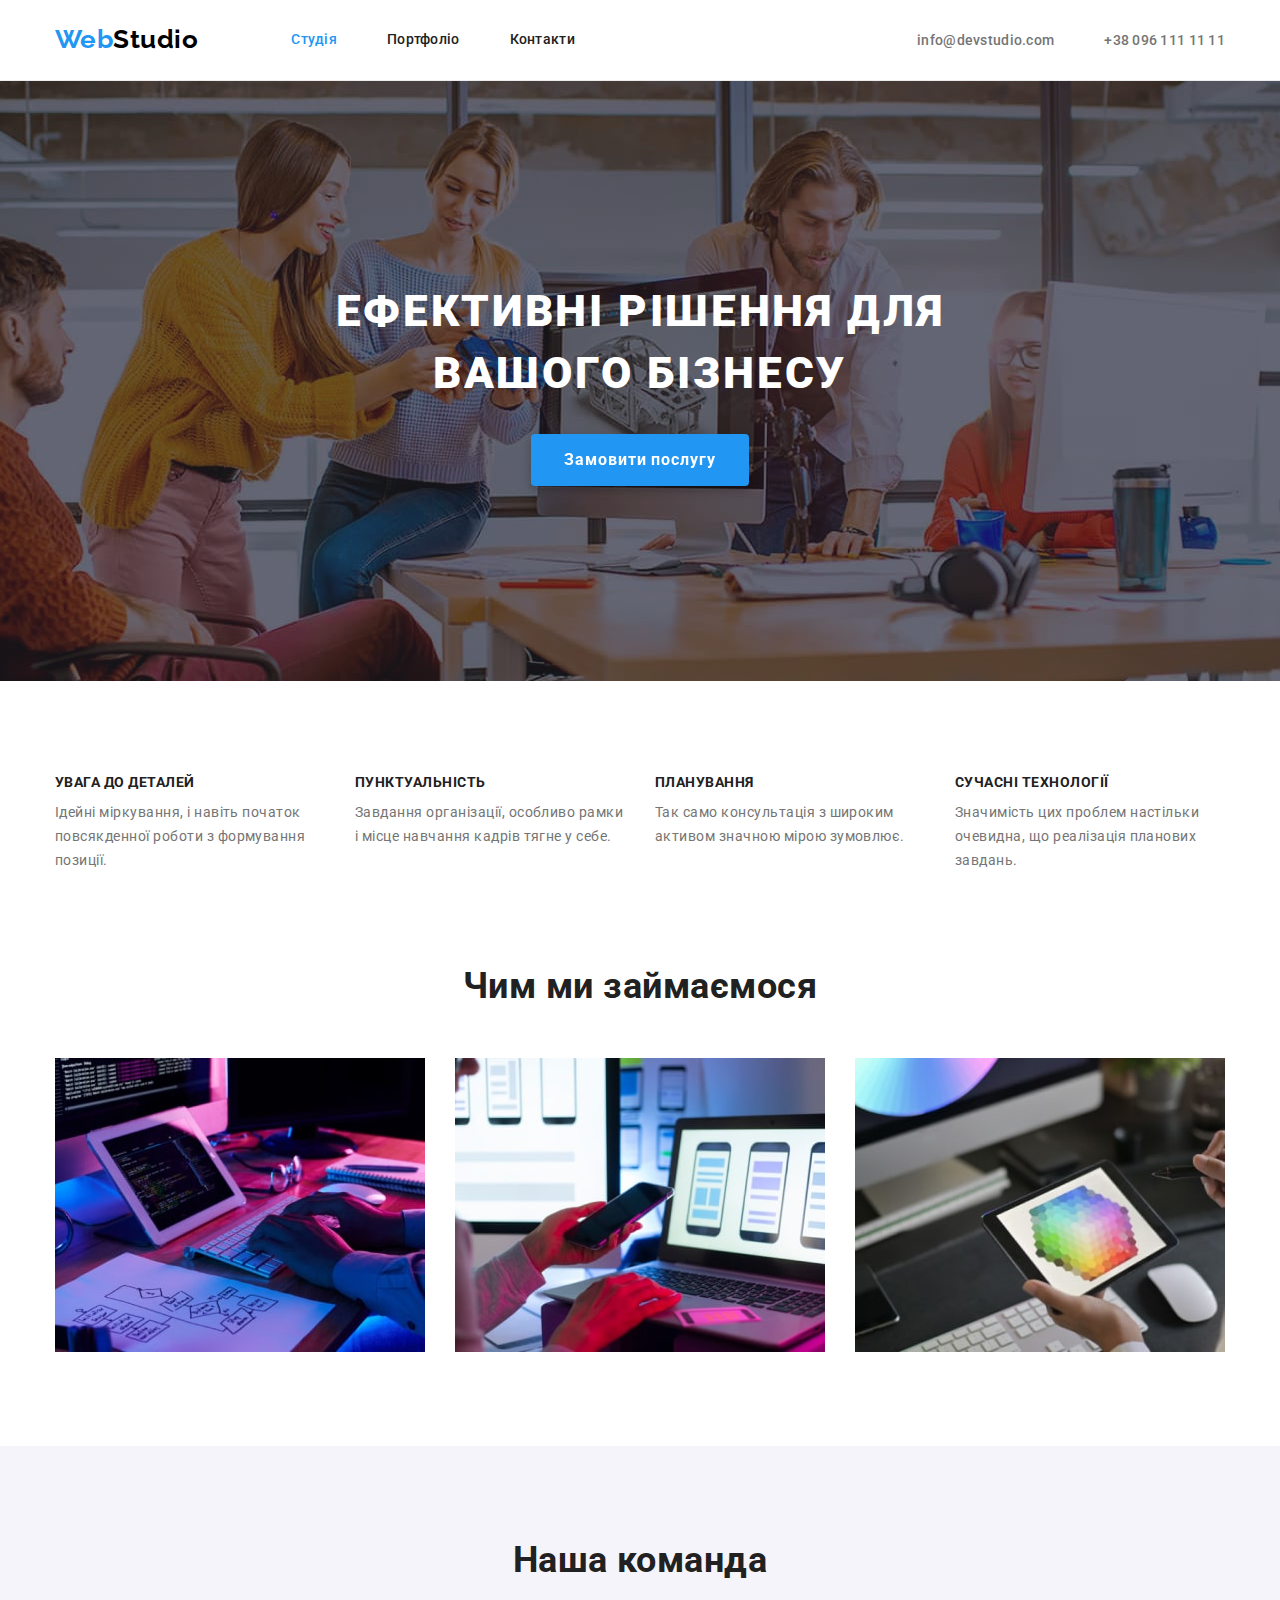
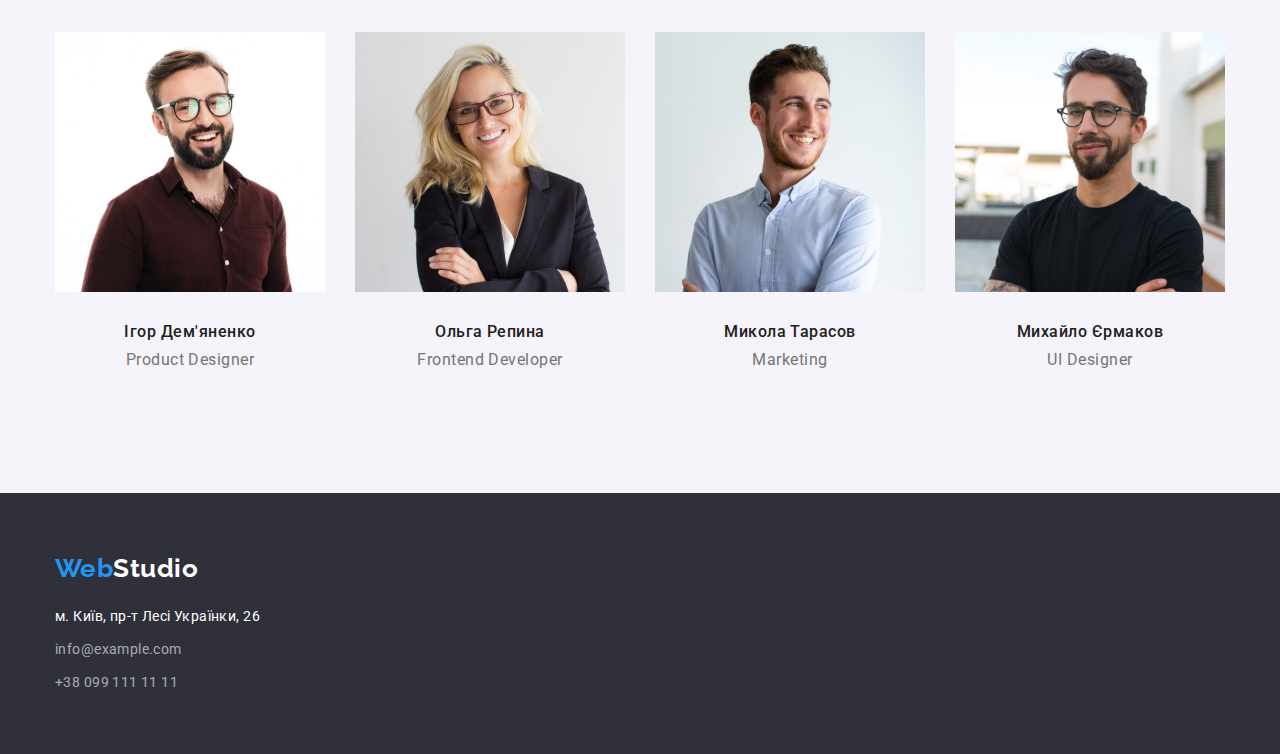
==== index.html @ 57cd1c10 "Створює index.html" ====
<!DOCTYPE html>
<html lang="uk">
<head>
    <meta charset="UTF-8">
    <meta http-equiv="X-UA-Compatible" content="IE=edge">
    <meta name="viewport" content="width=device-width, initial-scale=1.0">
    <title>Document</title>
    <link rel="stylesheet" href="https://fonts.googleapis.com/css2?family=Raleway:wght@700&family=Roboto:wght@400;500;700;900&display=swap">
    <link rel="stylesheet" href="https://cdnjs.cloudflare.com/ajax/libs/modern-normalize/1.1.0/modern-normalize.min.css">
    <link rel="stylesheet" href="./css/styles.css">
</head>
<body>
    <!--Шапка сайта-->
    <header class="header">
        <div class="container header-nav">
            <a href="./index.html" class="link header-logo"><span>Web</span>Studio</a>
            <nav>
                <ul class="header-list list">
                    <li class="item"><a href="./index.html" class="link current">Студія</a></Li>
                    <li class="item"><a href="./portfolio.html" class="link">Портфоліо</a></li>
                    <li class="item"><a href="" class="link">Контакти</a></li>
                </ul>
            </nav>
            <ul class="header-contacts list">
                <li class="header-contacts-item"><a href="mailto:info@devstudio.com" class="link">info@devstudio.com</a></li>
                <li class="header-contacts-item"><a href="tel:+380961111111" class="link">+38 096 111 11 11</a></li>
            </ul>
        </div>
    </header>

    <main>
            <!--Герой-->
            <div class="overlay">
                <section class="hero">
                    <h1 class="hero-title">Ефективні рішення для <br>
                        вашого бізнесу</h1>
                    <button type="button" class="hero-button">Замовити послугу</button>
            </section>
            </div>
            
            <!--Особенности-->
            <section class="features-section">
                <!-- <h2 class="features">Особливості</h2> -->
                <div class="container">
                        <ul class="feature-list list">
                            <li class="item">
                                <h3 class="title">Увага до деталей</h3>
                                <p class="features-description">Ідейні міркування, і навіть початок повсякденної роботи з формування позиції.
                                </p>
                            </li>
                            <li class="item">
                                <h3 class="title">Пунктуальність</h3>
                                <p class="features-description">Завдання організації, особливо рамки і місце навчання кадрів тягне у себе.</p>
                            </li>
                            <li class="item">
                                <h3 class="title">Планування</h3>
                                <p class="features-description">Так само консультація з широким активом значною мірою зумовлює.</p>
                            </li>
                            <li class="item">
                                <h3 class="title">Сучасні технології</h3>
                                <p class="features-description">Значимість цих проблем настільки очевидна, що реалізація планових завдань.</p>
                            </li>
                </div>
                </ul>
            </section>
            <!--Чем мы занимаемся-->
            <section class="efforts-section">
                <div class="container">
                    <h2 class="section-title">Чим ми займаємося</h2>
                    <ul class="efforts list">
                        <li class="efforts-element"><img src="./images/box1.jpg" alt="Планшет,клавіатура" width="370"></li>
                        <li class="efforts-element"><img src="./images/box2.jpg" alt="Лептоп,телефон" width="370"></li>
                        <li class="efforts-element"><img src="./images/box3.jpg" alt="Палітра кольорів на планшеті" width="370"></li>
                    </ul>
                </div>
            </section>
            <!--Наша команда-->
            <section class="company">
                <div class="container">
                    <h2 class="section-title">Наша команда</h2>
                    <ul class="members list">
                        <li class="members-list">
                            <img src="./images/img.jpg" alt="Product Designer" width="270">
                            <div class="team-members">
                            <h3 class="title">Ігор Дем'яненко</h3>
                            <p class="members-position">Product Designer</p>
                            </div>
                        </li>
                        <li class="members-list">
                            <img src="./images/img(1).jpg" alt="Frontend Developer" width="270">
                            <div class="team-members">
                            <h3 class="title">Ольга Репина</h3>
                            <p class="members-position">Frontend Developer</p>
                            </div>
                        </li>
                        <li class="members-list">
                            <img src="./images/img(2).jpg" alt="Marketing" width="270">
                            <div class="team-members">
                            <h3 class="title">Микола Тарасов</h3>
                            <p class="members-position">Marketing</p>
                        </div>
                        </li>
                        <li class="members-list">
                            <img src="./images/img(3).jpg" alt="UI Designer" width="270">
                            <div class="team-members">
                            <h3 class="title">Михайло Єрмаков</h3>
                            <p class="members-position">UI Designer</p>
                            </div> 
                        </li>
                    </ul>
                </div>
            </section>
    </main>
<!--Футер-->
    <footer class="footer">
        <div class="container">
            <a href="./index.html" class="footer-logo link"><span>Web</span>Studio</a>
                <ul class="footer-list list">
                    <li class="footer-list-item"><a href="https://goo.gl/maps/6noj76bHKPzLhNcZA" target="_blank" rel="noopener noreferrer nofollow"
                        class="link"><span>м. Київ, пр-т Лесі Українки, 26</span></a></li>
                    <li class="footer-list-item"><a href="mailto:info@example.com" class="link">info@example.com</a></li>
                    <li class="footer-list-item"><a href="tel:+380991111111" class="link">+38 099 111 11 11</a></li>
                </ul>
        </div>
    </footer>
</body>
</html>
---- css/styles.css ----
/* Основной цвет текста #212121 */
/* Вторичный цвет текста #757575 */
/* Акцент #2196F3 */
/* Основной белый #FFFFFF */
/*Серый фоновый #2F303A */
/* Серый цвет #F5F4FA */
/* черный #000000 */


html {
    box-sizing: border-box;
}

.visually-hidden {
    position: absolute !important;
    clip: rect(1px 1px 1px 1px);
    clip: rect(1px, 1px, 1px, 1px);
    padding: 0 !important;
    border: 0 !important;
    height: 1px !important;
    width: 1px !important;
    overflow: hidden;
}

*,
*::before,
*::after {
    box-sizing: border-box;
}

img {
    display: block;
    max-width: 100%;
    height: auto;
}

/* Main.css */

:root {
    --primary-text-color: #212121;
    --secondary-text-color: #757575;
    --accent-color: #2196F3;
    --primary-white-color: #FFFFFF;
    --background-grey-color: #2F303A;
    --grey-color: #F5F4FA;
    --black-color: #000000;
    --border: #EEEEEE;
}

body {
    font-family: Roboto, sans-serif;
    background-color: var(--primary-white-color);
    color: var(--primary-text-color);
    letter-spacing: 0.03em;
}

.link {
    text-decoration: none;
}

.list {
    padding: 0;
    margin: 0;
    list-style: none;
}

.container {
    margin-left: auto;
    margin-right: auto;
    padding-right: 15px;
    padding-left: 15px;
    width: 1200px;
}

/* --------------------------- HEADER ---------------------------------- */

.header {
    border-bottom: 1px solid #ECECEC;
}

.header-logo {
    color: var(--black-color);
    font-family: 'Raleway';
    font-weight: 700;
    font-size: 26px;
    line-height: 1.2;
}

.header-logo span {
    color: var(--accent-color);
}

.header-nav {
    display: flex;
    align-items: center;
}

.header-list {
    display: flex;
    margin-left: 93px;
}

.header-list .item:not(:last-child) {
    margin-right: 50px;
}

.header-list .link {
    display: block;
    padding-top: 32px;
    padding-bottom: 32px;
    color: var(--title-text-color);
    font-weight: 500;
    font-size: 14px;
    line-height: 1.14;
    letter-spacing: 0.02em;
}

.header-list .link:hover,
.header-list.link:focus,
.header-list .link.current {
    color: var(--accent-color);
}

.header-contacts {
    display: flex;
    margin-left: auto;
}

.header-contacts-item + .header-contacts-item {
    margin-left: 50px;
}

.header-contacts .link {
    color: var(--secondary-text-color);
    /* text-decoration: none; */
    font-weight: 500;
    font-size: 14px;
    line-height: 1.14;
    letter-spacing: 0.02em;
}

.header-contacts .link:hover,
.header-contacts .link:focus {
    color: var(--accent-color);
}

/* ------------------------ HERO --------------------- */

.overlay {
    max-width: 1600px;
    height: 600px;
    margin-left: auto;
    margin-right: auto;
    background-image: linear-gradient(to right, rgba(47, 48, 58, 0.4),
    rgba(47, 48, 58, 0.4)),
    url(../images/hero.jpg);
    background-repeat: no-repeat;
    background-position: center;
    background-size: cover;
    background-color: var(--background-grey-color);
}
            

.hero {
    padding-top: 200px;
    padding-bottom: 200px;
    text-align: center;
}

.hero-title {
    margin-top: 0;
    margin-bottom: 30px;
    color: var(--primary-white-color);
    font-weight: 900;
    font-size: 44px;
    line-height: 1.4;
    letter-spacing: 0.06em;
    text-transform: uppercase;
}

.hero-button {
    border-radius: 4px;
    border-color: var(--accent-color);
    border: 1px solid transparent;
    padding: 10px 32px;
    min-width: 200px;

    font-family: inherit;
    background-color: var(--accent-color);
    color: var(--primary-white-color);
    font-weight: 700;
    font-size: 16px;
    line-height: 1.87;
    letter-spacing: 0.06em;
    text-align: center;
    filter: drop-shadow(0px 4px 4px rgba(0, 0, 0, 0.25));

    cursor: pointer;
}

/* Section */

.section {
    padding-top: 94px;
    padding-bottom: 94px;
}

.section-title {
    margin-top: 0;
    margin-bottom: 50px;
    color: var(--title-text-color);
    font-weight: 700;
    font-size: 36px;
    line-height: 1.16;
    text-align: center;
}

/* Feature */

.features-section {
    padding-top: 94px;
    padding-bottom: 47px;
}

.features {
    display: none;
}

.feature-list {
    display: flex;
    flex-wrap: wrap;
}

.feature-list .item {
    margin-right: 30px;
    width: 270px;
}

.feature-list .item:nth-last-child(-n + 1) {
    margin-right: 0px;
}

.feature-list .title {
    margin-top: 0;
    margin-bottom: 10px;
    color: var(--title-text-color);
    font-weight: 700;
    font-size: 14px;
    line-height: 1.14;
    text-transform: uppercase;
}

.features-description {
    margin-top: 0;
    margin-bottom: 0;
    color: var(--secondary-text-color);
    font-size: 14px;
    line-height: 1.7;
}

/* Efforts */

.efforts-section {
    padding-top: 47px;
    padding-bottom: 94px;
}

.efforts {
    display: flex;
}

.efforts-element {
    margin-right: 30px;
}

.efforts-element:nth-last-child(-n + 1) {
    margin-right: 0px;
}

/* Our company */

.company {
    background-color: var(--grey-color);
    padding-top: 94px;
    padding-bottom: 94px;
}

.members {
    display: flex;
}

.members-list {
    margin-right: 30px;
}

.members-list:nth-last-child(-n + 1) {
    margin-right: 0px;
}

.team-members {
    padding-top: 30px;
    padding-bottom: 30px;
}

.members .title {
    margin-top: 0;
    margin-bottom: 9px;
    color: var(--title-text-color);
    font-weight: 500;
    font-size: 16px;
    text-align: center;
    line-height: 1.2;
}

.members-position {
    margin-top: 0;
    margin-bottom: 0;
    color: var(--secondary-text-color);
    font-size: 16px;
    line-height: 1.2;
    text-align: center;
    
}

/* Portfolio.css */

/* ----------------------- OUR-PROJECTS ----------------------- */

.projects-buttons-list {
    display: flex;
    flex-wrap: wrap;
    justify-content: center;
    margin-bottom: 50px;
}

.projects-buttons-item {
    margin-left: 8px;
}

.projects-buttons-item:first-child {
    margin-left: 0;
}

.button {
    padding: 6px 22px;
    font-family: inherit;
    font-weight: 500;
    font-size: 16px;
    letter-spacing: 0.03em;
    color: var(--primary-text-color);
    background-color: var(--grey-color);
    
    border: 1px solid transparent;
    border-radius: 4px;

    cursor: pointer;
}

.button:hover,
.button:focus {
    background-color: var(--accent-color);
    color: var(--primary-white-color);
}

.projects-title {
    display: none;
}

.projects {
    display: flex;
    flex-wrap: wrap;
    margin-bottom: 94px;
}

.projects-element {
    width: calc(100% -60px)/3;
    margin-right: 30px;
    margin-bottom: 30px;
}


.projects-element:nth-child(3n) {
    margin-right: 0;
}

.projects-element:nth-last-child(-n + 3) {
    margin-bottom: 0;
}


.projects-item {
    padding: 20px 24px;
    border: 1px solid var(--border);
}


.projects .title {
    margin-top: 0;
    margin-bottom: 4px;
    color: var(--primary-text-color);
    font-weight: 700;
    font-size: 18px;
    line-height: 2;
    letter-spacing: 0.06em;
}

.projects .product {
    margin-top: 0;
    margin-bottom: 0;
    color: var(--secondary-text-color);
    font-size: 16px;
    line-height: 1.9;
}

/* ----------------------- FOOTER ------------------------ */

.footer-logo {
    color: var(--primary-white-color);
    font-family: 'Raleway';
    font-weight: 700;
    font-size: 26px;
    line-height: 1.2;
}

.footer-logo span {
    color: var(--accent-color);
}

.footer {
    margin-top: 0;
    margin-bottom: 0;
    padding-top: 60px;
    padding-bottom: 60px;
    background-color: var(--background-grey-color);
}

.footer-list {
    margin-top: 20px;
    font-style: normal;
    font-size: 14px;
    line-height: 1.7;
    color: var(--primary-white-color)
}

.footer-list-item {
    margin-bottom: 9px;
    font-size: 14px;
    line-height: 24px;
    letter-spacing: 0.03em;
    color: rgba(255, 255, 255, 0.6);
}

.footer-list-item:nth-child(3) {
    margin-bottom: 0;
}

.footer-list .link {
    margin-top: 9px;
    color: rgba(255, 255, 255, 0.6);
}

.footer-list .link:hover,
.footer-list .link:focus {
    color: var(--accent-color);
}

.footer-list span {
    color: var(--primary-white-color);
}
.footer-list span:hover,
.footer-list span:focus {
    color: var(--accent-color);
}
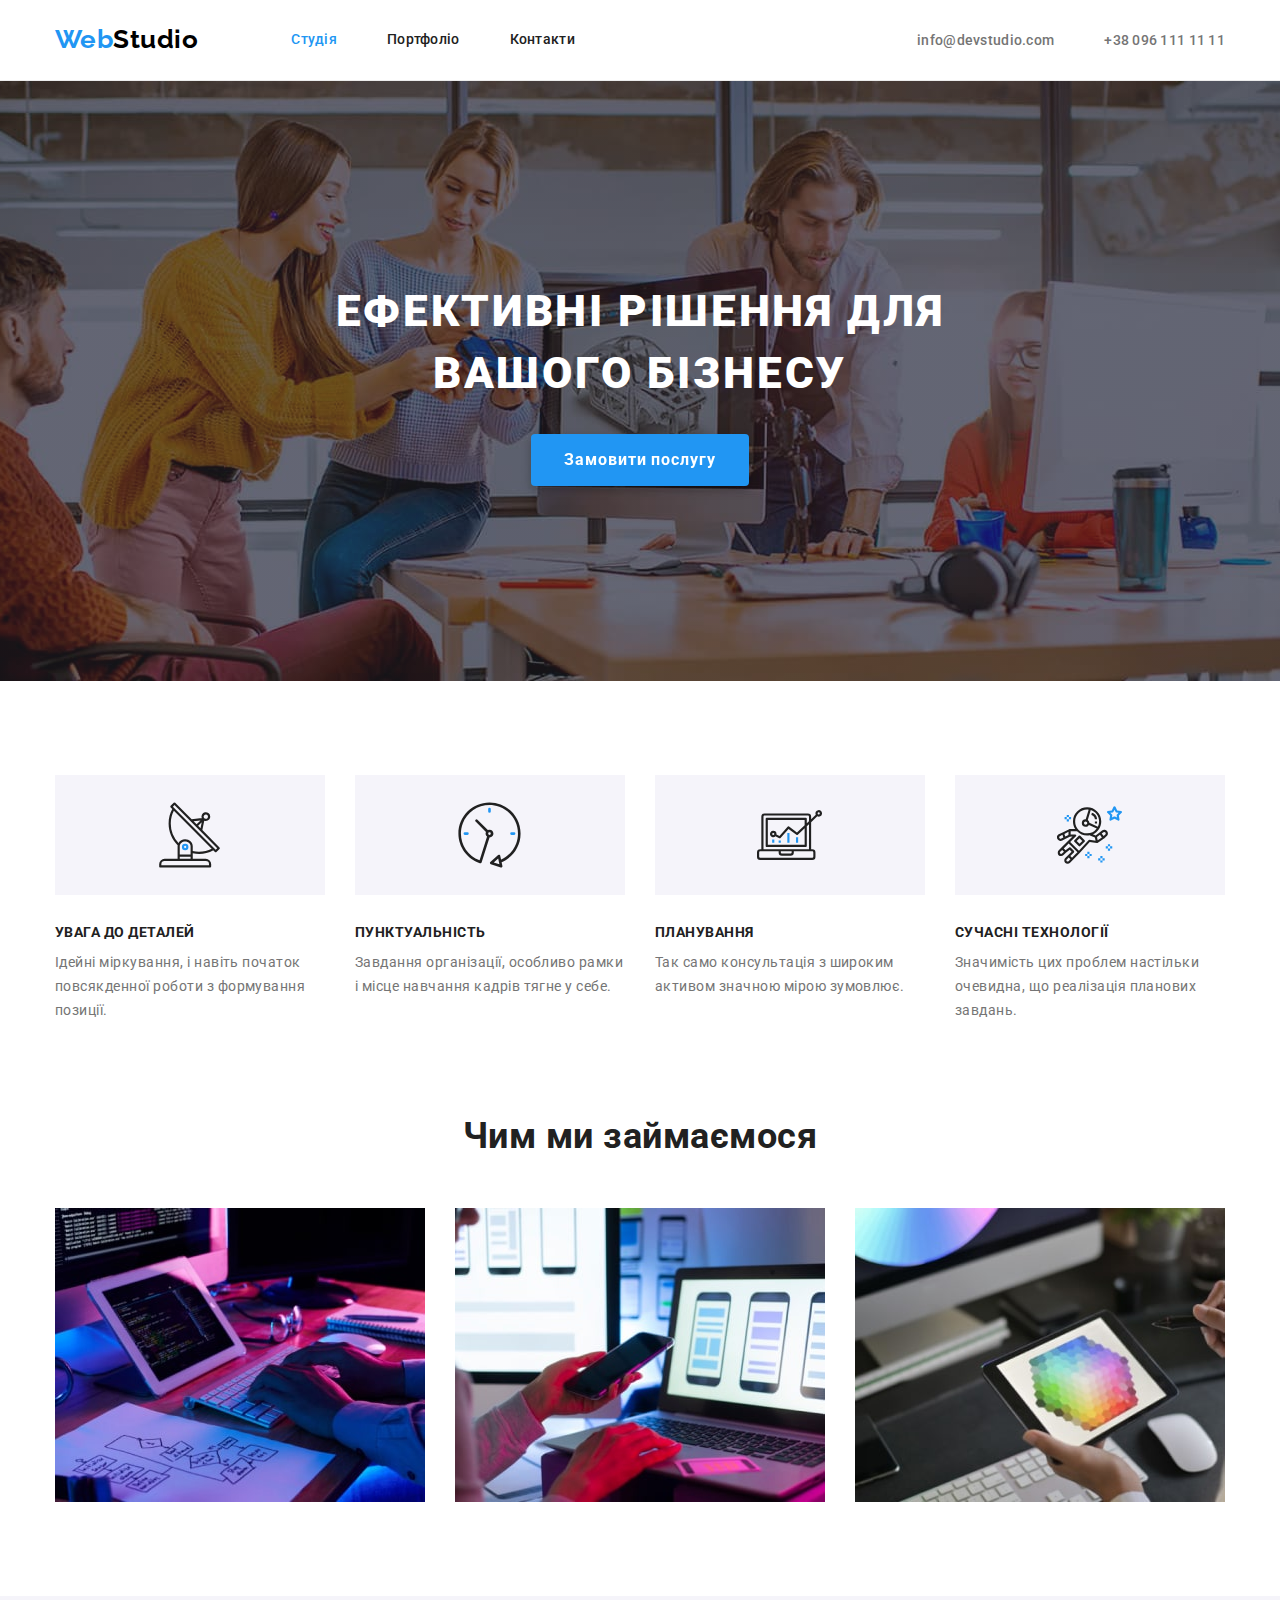
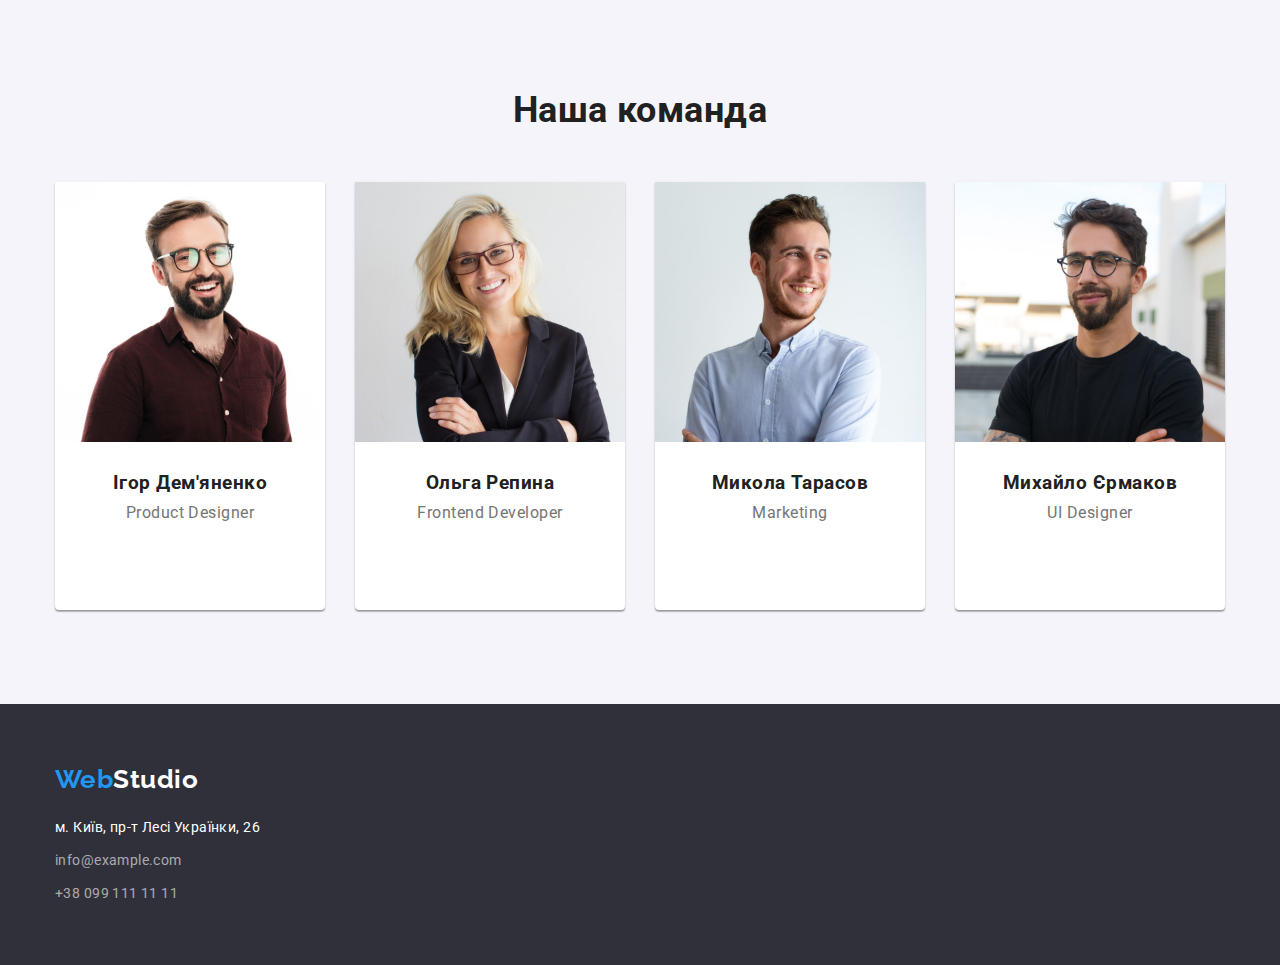
==== commit 067184b0: "Зміни в html" ====
--- a/index.html
+++ b/index.html
@@ -32,31 +32,50 @@
             <!--Герой-->
             <div class="overlay">
                 <section class="hero">
-                    <h1 class="hero-title">Ефективні рішення для <br>
-                        вашого бізнесу</h1>
+                    <h1 class="hero-title">Ефективні рішення для вашого бізнесу</h1>
                     <button type="button" class="hero-button">Замовити послугу</button>
             </section>
             </div>
             
             <!--Особенности-->
-            <section class="features-section">
-                <!-- <h2 class="features">Особливості</h2> -->
+            <section class="features section">
+                <h2 class="features-title">Особливості</h2>
                 <div class="container">
                         <ul class="feature-list list">
                             <li class="item">
+                                <div class="icon-background">
+                                    <svg class="feature-icon" width="65px" height="70px">
+                                    <use href="./images/symbol-defs.svg#icon-antenna"></use>
+                                </svg>
+                                </div>
                                 <h3 class="title">Увага до деталей</h3>
-                                <p class="features-description">Ідейні міркування, і навіть початок повсякденної роботи з формування позиції.
-                                </p>
+                                <p class="features-description">Ідейні міркування, і навіть початок повсякденної роботи з формування позиції.</p>
+                                
                             </li>
                             <li class="item">
+                                <div class="icon-background">
+                                    <svg class="feature-icon" width="65px" height="70px">
+                                    <use href="./images/symbol-defs.svg#icon-clock"></use>
+                                </svg>
+                                </div>
                                 <h3 class="title">Пунктуальність</h3>
                                 <p class="features-description">Завдання організації, особливо рамки і місце навчання кадрів тягне у себе.</p>
                             </li>
                             <li class="item">
+                                <div class="icon-background">
+                                    <svg class="feature-icon" width="65px" height="70px">
+                                    <use href="./images/symbol-defs.svg#icon-diagram"></use>
+                                </svg>
+                                </div>
                                 <h3 class="title">Планування</h3>
                                 <p class="features-description">Так само консультація з широким активом значною мірою зумовлює.</p>
                             </li>
                             <li class="item">
+                                <div class="icon-background">
+                                    <svg class="feature-icon" width="65px" height="70px">
+                                    <use href="./images/symbol-defs.svg#icon-astronaut"></use>
+                                </svg>
+                                </div>
                                 <h3 class="title">Сучасні технології</h3>
                                 <p class="features-description">Значимість цих проблем настільки очевидна, що реалізація планових завдань.</p>
                             </li>
@@ -79,34 +98,43 @@
                 <div class="container">
                     <h2 class="section-title">Наша команда</h2>
                     <ul class="members list">
-                        <li class="members-list">
+                        <div class="box">
+                        <li>
                             <img src="./images/img.jpg" alt="Product Designer" width="270">
                             <div class="team-members">
                             <h3 class="title">Ігор Дем'яненко</h3>
                             <p class="members-position">Product Designer</p>
                             </div>
                         </li>
-                        <li class="members-list">
+                        </div>
+
+                        <div class="box">
+                        <li>
                             <img src="./images/img(1).jpg" alt="Frontend Developer" width="270">
                             <div class="team-members">
                             <h3 class="title">Ольга Репина</h3>
                             <p class="members-position">Frontend Developer</p>
                             </div>
                         </li>
-                        <li class="members-list">
+                        </div>
+                        <div class="box">
+                        <li>
                             <img src="./images/img(2).jpg" alt="Marketing" width="270">
                             <div class="team-members">
                             <h3 class="title">Микола Тарасов</h3>
                             <p class="members-position">Marketing</p>
                         </div>
                         </li>
-                        <li class="members-list">
+                        </div>
+                        <div class="box">
+                        <li>
                             <img src="./images/img(3).jpg" alt="UI Designer" width="270">
                             <div class="team-members">
                             <h3 class="title">Михайло Єрмаков</h3>
                             <p class="members-position">UI Designer</p>
                             </div> 
                         </li>
+                        </div>
                     </ul>
                 </div>
             </section>
--- a/css/styles.css
+++ b/css/styles.css
@@ -28,6 +28,14 @@
     box-sizing: border-box;
 }
 
+h1,
+h2,
+h3,
+h4,
+p {
+    margin: 0;
+}
+
 img {
     display: block;
     max-width: 100%;
@@ -65,8 +73,7 @@
 }
 
 .container {
-    margin-left: auto;
-    margin-right: auto;
+    margin: 0 auto;
     padding-right: 15px;
     padding-left: 15px;
     width: 1200px;
@@ -170,11 +177,15 @@
 .hero-title {
     margin-top: 0;
     margin-bottom: 30px;
+    margin-left: auto;
+    margin-right: auto;
+    max-width: 696px;
     color: var(--primary-white-color);
     font-weight: 900;
     font-size: 44px;
     line-height: 1.4;
     letter-spacing: 0.06em;
+    text-align: center;
     text-transform: uppercase;
 }
 
@@ -217,12 +228,12 @@
 
 /* Feature */
 
-.features-section {
+.features.section {
     padding-top: 94px;
     padding-bottom: 47px;
 }
 
-.features {
+.features-title {
     display: none;
 }
 
@@ -230,10 +241,26 @@
     display: flex;
     flex-wrap: wrap;
 }
+
 
 .feature-list .item {
     margin-right: 30px;
     width: 270px;
+}
+
+.icon-background {
+    display: block;
+    margin-bottom: 30px;
+    width: 270px;
+    height: 120px;
+    padding: 25px 102px;
+    background-color: var(--grey-color);
+}
+
+.feature-icon {
+    display: block;
+    background-repeat: no-repeat;
+    background-size: cover;
 }
 
 .feature-list .item:nth-last-child(-n + 1) {
@@ -285,42 +312,43 @@
     padding-bottom: 94px;
 }
 
+.box {
+    margin-right: 30px;
+    width: 270px;
+    height: 428px;
+    box-shadow: 0px 1px 3px
+    rgba(0, 0, 0, 0.12),
+    0px 1px 1px rgba(0, 0, 0, 0.14),
+    0px 2px 1px rgba(0, 0, 0, 0.2);
+    border-radius: 0px 0px 4px 4px;
+    background-color: var(--primary-white-color);
+}
+
+.box:nth-last-child(-n + 1) {
+    margin-right: 0px;
+}
+
 .members {
     display: flex;
-}
-
-.members-list {
-    margin-right: 30px;
-}
-
-.members-list:nth-last-child(-n + 1) {
-    margin-right: 0px;
 }
 
 .team-members {
     padding-top: 30px;
-    padding-bottom: 30px;
-}
-
-.members .title {
-    margin-top: 0;
-    margin-bottom: 9px;
-    color: var(--title-text-color);
-    font-weight: 500;
-    font-size: 16px;
-    text-align: center;
-    line-height: 1.2;
-}
-
-.members-position {
-    margin-top: 0;
-    margin-bottom: 0;
-    color: var(--secondary-text-color);
+    padding-bottom: 16px;
     font-size: 16px;
     line-height: 1.2;
     text-align: center;
-    
-}
+}
+
+.members .title {
+    margin-bottom: 9px;
+    color: var(--title-text-color);
+}
+
+.members-position {
+    color: var(--secondary-text-color);
+}
+
 
 /* Portfolio.css */
 
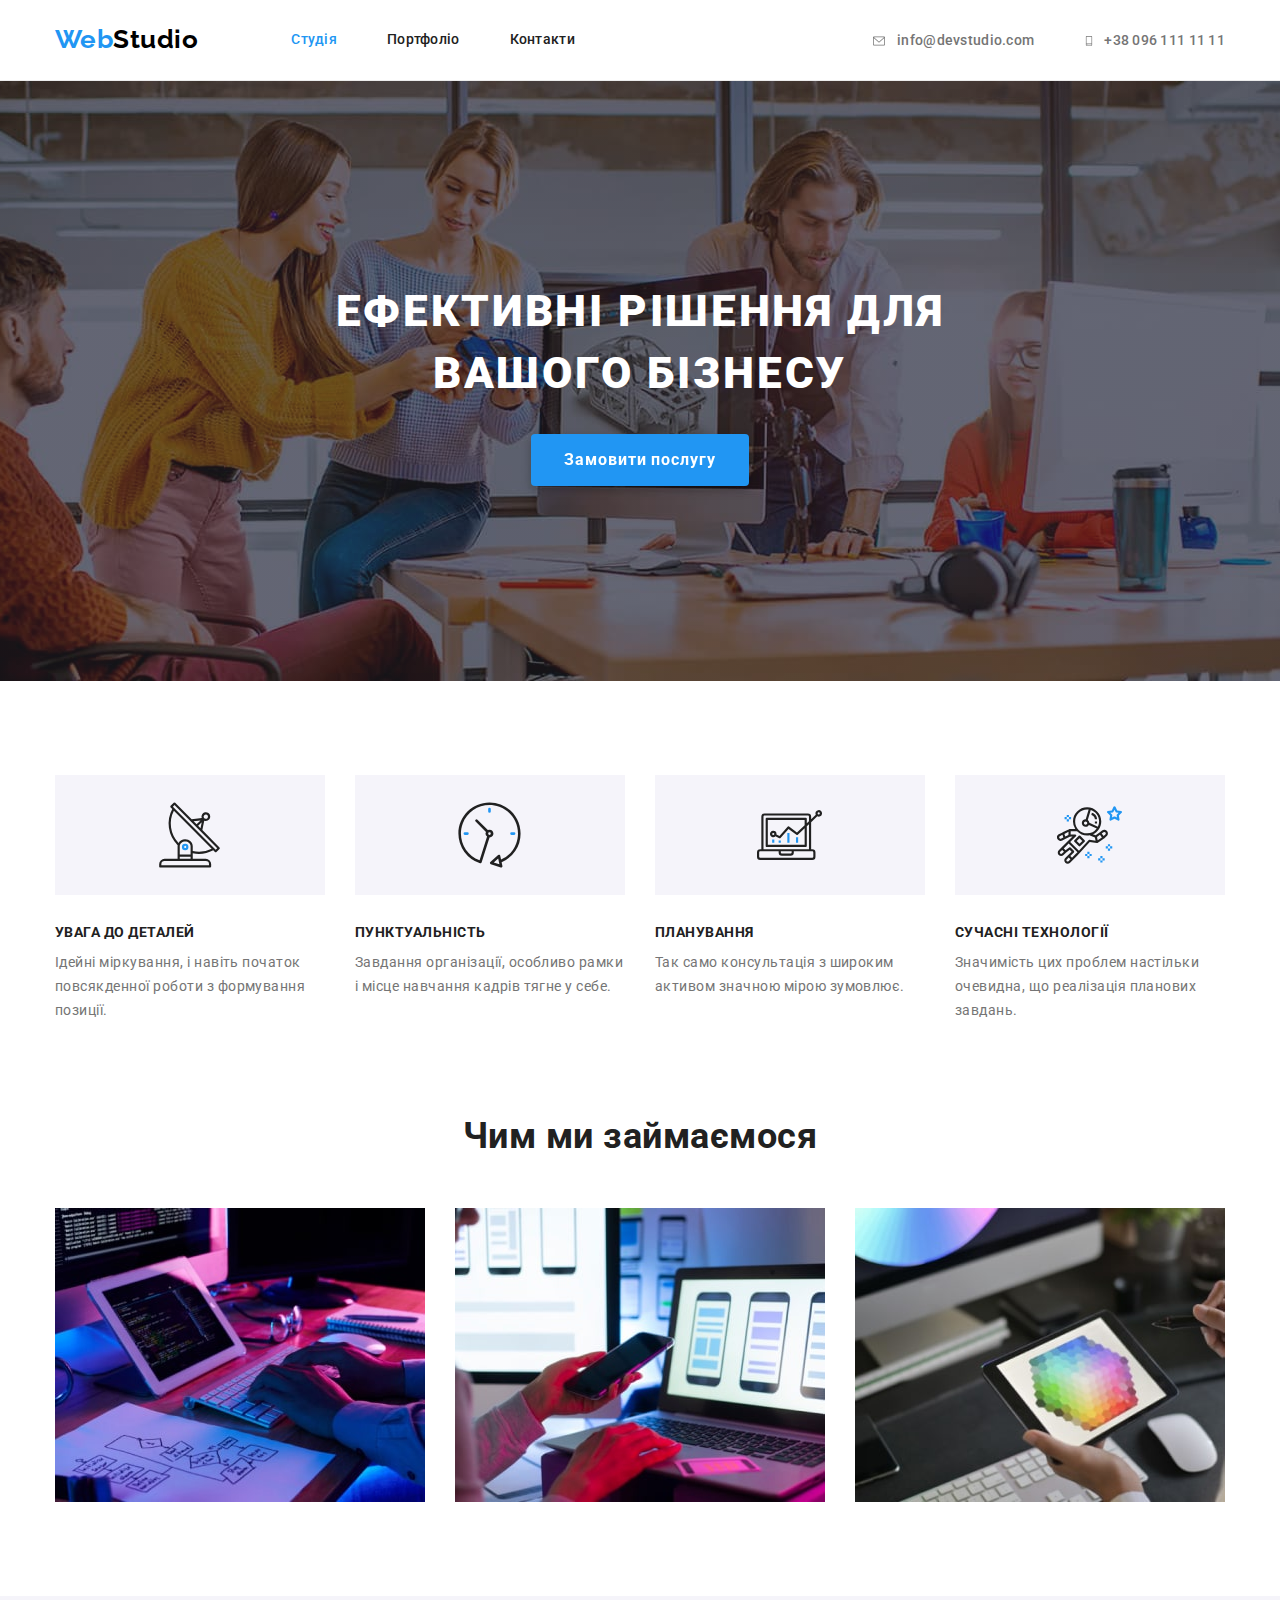
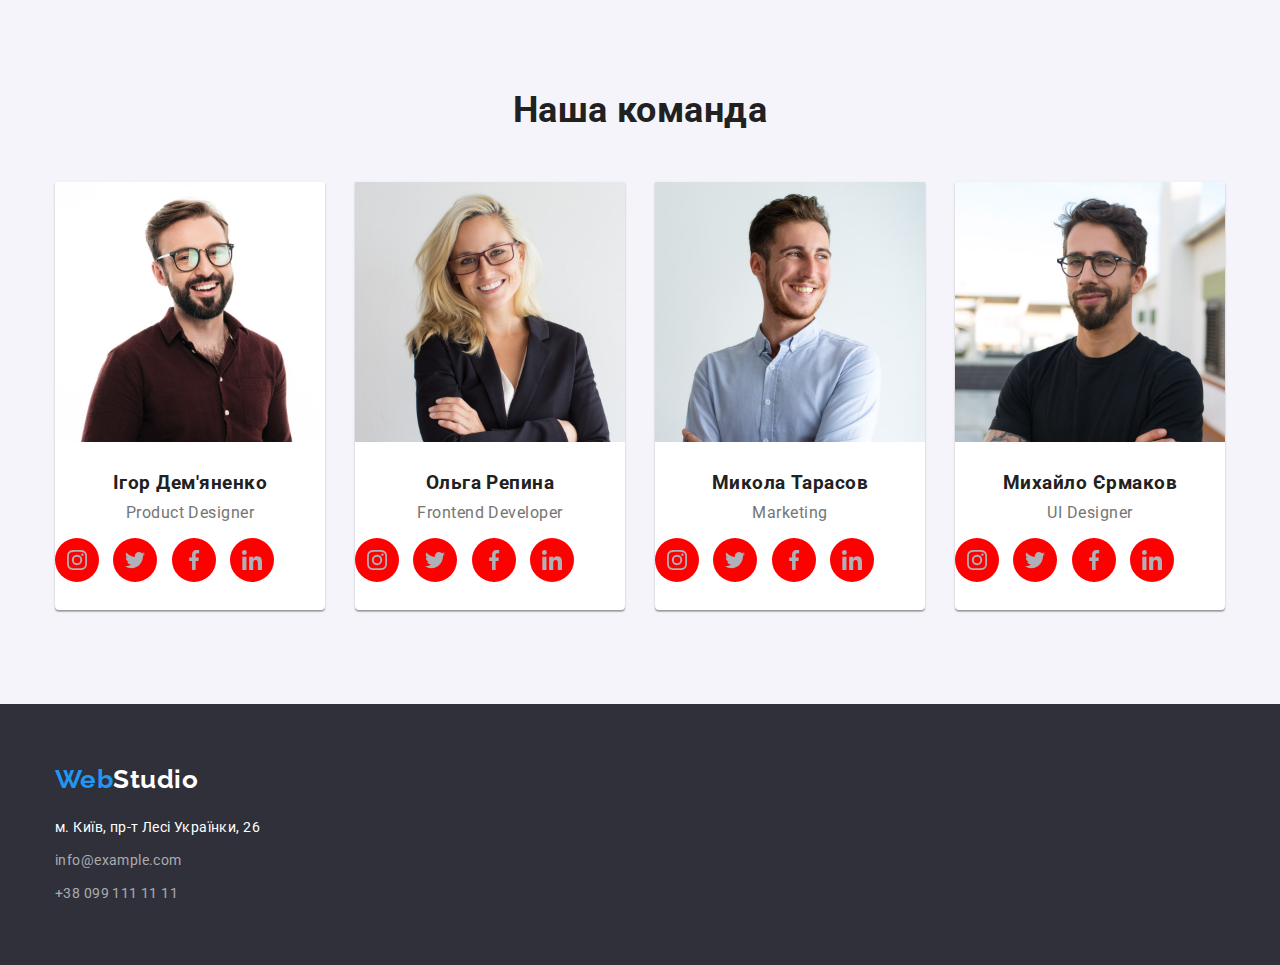
==== commit fdbc80ce: "Додає іконки в хедер і наша компанія" ====
--- a/index.html
+++ b/index.html
@@ -22,8 +22,14 @@
                 </ul>
             </nav>
             <ul class="header-contacts list">
-                <li class="header-contacts-item"><a href="mailto:info@devstudio.com" class="link">info@devstudio.com</a></li>
-                <li class="header-contacts-item"><a href="tel:+380961111111" class="link">+38 096 111 11 11</a></li>
+                <li class="header-contacts-item">
+                    <a href="mailto:info@devstudio.com" class="link">
+                    <svg class="header-icon" width="16px" height="12px">
+                    <use href="./images/symbol-defs.svg#envelope"></use>
+                </svg>info@devstudio.com</a></li>
+                <li class="header-contacts-item"><a href="tel:+380961111111" class="link">
+                    <svg class="header-icon" width="10px" height="16px"><use href="./images/symbol-defs.svg#smartphone"></use>
+                    </svg>+38 096 111 11 11</a></li>
             </ul>
         </div>
     </header>
@@ -43,9 +49,9 @@
                 <div class="container">
                         <ul class="feature-list list">
                             <li class="item">
-                                <div class="icon-background">
-                                    <svg class="feature-icon" width="65px" height="70px">
-                                    <use href="./images/symbol-defs.svg#icon-antenna"></use>
+                                <div class="features-icon-background">
+                                    <svg class="feature-icon" width="65px" height="70px">
+                                    <use href="./images/symbol-defs.svg#antenna"></use>
                                 </svg>
                                 </div>
                                 <h3 class="title">Увага до деталей</h3>
@@ -53,27 +59,27 @@
                                 
                             </li>
                             <li class="item">
-                                <div class="icon-background">
-                                    <svg class="feature-icon" width="65px" height="70px">
-                                    <use href="./images/symbol-defs.svg#icon-clock"></use>
+                                <div class="features-icon-background">
+                                    <svg class="feature-icon" width="65px" height="70px">
+                                    <use href="./images/symbol-defs.svg#clock"></use>
                                 </svg>
                                 </div>
                                 <h3 class="title">Пунктуальність</h3>
                                 <p class="features-description">Завдання організації, особливо рамки і місце навчання кадрів тягне у себе.</p>
                             </li>
                             <li class="item">
-                                <div class="icon-background">
-                                    <svg class="feature-icon" width="65px" height="70px">
-                                    <use href="./images/symbol-defs.svg#icon-diagram"></use>
+                                <div class="features-icon-background">
+                                    <svg class="feature-icon" width="65px" height="70px">
+                                    <use href="./images/symbol-defs.svg#diagram"></use>
                                 </svg>
                                 </div>
                                 <h3 class="title">Планування</h3>
                                 <p class="features-description">Так само консультація з широким активом значною мірою зумовлює.</p>
                             </li>
                             <li class="item">
-                                <div class="icon-background">
-                                    <svg class="feature-icon" width="65px" height="70px">
-                                    <use href="./images/symbol-defs.svg#icon-astronaut"></use>
+                                <div class="features-icon-background">
+                                    <svg class="feature-icon" width="65px" height="70px">
+                                    <use href="./images/symbol-defs.svg#astronaut"></use>
                                 </svg>
                                 </div>
                                 <h3 class="title">Сучасні технології</h3>
@@ -94,17 +100,29 @@
                 </div>
             </section>
             <!--Наша команда-->
-            <section class="company">
+            <section class="team-section">
                 <div class="container">
                     <h2 class="section-title">Наша команда</h2>
-                    <ul class="members list">
-                        <div class="box">
-                        <li>
+                    <ul class="members-list list">
+                        <div class="box">
+                        <li class="members-item">
                             <img src="./images/img.jpg" alt="Product Designer" width="270">
                             <div class="team-members">
                             <h3 class="title">Ігор Дем'яненко</h3>
                             <p class="members-position">Product Designer</p>
                             </div>
+                            <a href="#" class="social-link link">
+                                <svg class="social-icon" width="20px" height="20px"><use href="./images/symbol-defs.svg#instagram"></use></svg>
+                            </a>
+                            <a href="#" class="social-link link">
+                                <svg class="social-icon" width="20px" height="20px"><use href="./images/symbol-defs.svg#twitter"></use></svg>
+                            </a>
+                            <a href="#" class="social-link link">
+                                <svg class="social-icon" width="20px" height="20px"><use href="./images/symbol-defs.svg#facebook"></use></svg>
+                            </a>
+                            <a href="#" class="social-link link">
+                                <svg class="social-icon" width="20px" height="20px"><use href="./images/symbol-defs.svg#linkedin"></use></svg>
+                            </a>
                         </li>
                         </div>
 
@@ -115,6 +133,18 @@
                             <h3 class="title">Ольга Репина</h3>
                             <p class="members-position">Frontend Developer</p>
                             </div>
+                            <a href="#" class="social-link link">
+                                <svg class="social-icon" width="20px" height="20px"><use href="./images/symbol-defs.svg#instagram"></use></svg>
+                            </a>
+                            <a href="#" class="social-link link">
+                                <svg class="social-icon" width="20px" height="20px"><use href="./images/symbol-defs.svg#twitter"></use></svg>
+                            </a>
+                            <a href="#" class="social-link link">
+                                <svg class="social-icon" width="20px" height="20px"><use href="./images/symbol-defs.svg#facebook"></use></svg>
+                            </a>
+                            <a href="#" class="social-link link">
+                                <svg class="social-icon" width="20px" height="20px"><use href="./images/symbol-defs.svg#linkedin"></use></svg>
+                            </a>
                         </li>
                         </div>
                         <div class="box">
@@ -124,6 +154,18 @@
                             <h3 class="title">Микола Тарасов</h3>
                             <p class="members-position">Marketing</p>
                         </div>
+                        <a href="#" class="social-link link">
+                                <svg class="social-icon" width="20px" height="20px"><use href="./images/symbol-defs.svg#instagram"></use></svg>
+                            </a>
+                            <a href="#" class="social-link link">
+                                <svg class="social-icon" width="20px" height="20px"><use href="./images/symbol-defs.svg#twitter"></use></svg>
+                            </a>
+                            <a href="#" class="social-link link">
+                                <svg class="social-icon" width="20px" height="20px"><use href="./images/symbol-defs.svg#facebook"></use></svg>
+                            </a>
+                            <a href="#" class="social-link link">
+                                <svg class="social-icon" width="20px" height="20px"><use href="./images/symbol-defs.svg#linkedin"></use></svg>
+                            </a>
                         </li>
                         </div>
                         <div class="box">
@@ -132,7 +174,19 @@
                             <div class="team-members">
                             <h3 class="title">Михайло Єрмаков</h3>
                             <p class="members-position">UI Designer</p>
-                            </div> 
+                            </div>
+                            <a href="#" class="social-link link">
+                                <svg class="social-icon" width="20px" height="20px"><use href="./images/symbol-defs.svg#instagram"></use></svg>
+                            </a>
+                            <a href="#" class="social-link link">
+                                <svg class="social-icon" width="20px" height="20px"><use href="./images/symbol-defs.svg#twitter"></use></svg>
+                            </a>
+                            <a href="#" class="social-link link">
+                                <svg class="social-icon" width="20px" height="20px"><use href="./images/symbol-defs.svg#facebook"></use></svg>
+                            </a>
+                            <a href="#" class="social-link link">
+                                <svg class="social-icon" width="20px" height="20px"><use href="./images/symbol-defs.svg#linkedin"></use></svg>
+                            </a>
                         </li>
                         </div>
                     </ul>
@@ -149,6 +203,8 @@
                     <li class="footer-list-item"><a href="mailto:info@example.com" class="link">info@example.com</a></li>
                     <li class="footer-list-item"><a href="tel:+380991111111" class="link">+38 099 111 11 11</a></li>
                 </ul>
+
+                
         </div>
     </footer>
 </body>
--- a/css/styles.css
+++ b/css/styles.css
@@ -30,8 +30,6 @@
 
 h1,
 h2,
-h3,
-h4,
 p {
     margin: 0;
 }
@@ -137,6 +135,14 @@
     margin-left: 50px;
 }
 
+.header-icon {
+    display: inline;
+    vertical-align: middle;
+    margin-right: 10px;
+    fill: currentColor;
+}
+
+
 .header-contacts .link {
     color: var(--secondary-text-color);
     /* text-decoration: none; */
@@ -149,6 +155,12 @@
 .header-contacts .link:hover,
 .header-contacts .link:focus {
     color: var(--accent-color);
+}
+
+.header-contacts .link:hover .header-icon,
+.header-contacts .link:focus .header-icon{
+    color: var(--accent-color);
+    fill: var(--accent-color);
 }
 
 /* ------------------------ HERO --------------------- */
@@ -248,7 +260,7 @@
     width: 270px;
 }
 
-.icon-background {
+.features-icon-background {
     display: block;
     margin-bottom: 30px;
     width: 270px;
@@ -306,7 +318,7 @@
 
 /* Our company */
 
-.company {
+.team-section {
     background-color: var(--grey-color);
     padding-top: 94px;
     padding-bottom: 94px;
@@ -328,7 +340,7 @@
     margin-right: 0px;
 }
 
-.members {
+.members-list {
     display: flex;
 }
 
@@ -340,7 +352,8 @@
     text-align: center;
 }
 
-.members .title {
+.team-members .title {
+    margin-top: 0;
     margin-bottom: 9px;
     color: var(--title-text-color);
 }
@@ -349,6 +362,31 @@
     color: var(--secondary-text-color);
 }
 
+.social-link {
+    display: inline-flex;
+    align-items: center;
+    justify-content: center;
+    margin-right: 10px;
+    width: 44px;
+    height: 44px;
+    background-color: red;
+    border-radius: 50%;
+}
+
+.social-icon {
+    fill: #AFB1B8;
+}
+
+.social-link:hover,
+.social-link:focus {
+    background-color: var(--accent-color);
+}
+
+.social-link:hover .social-icon,
+.social-link:focus .social-icon {
+    background-color: var(--accent-color);
+    fill: var(--primary-white-color);
+}
 
 /* Portfolio.css */
 
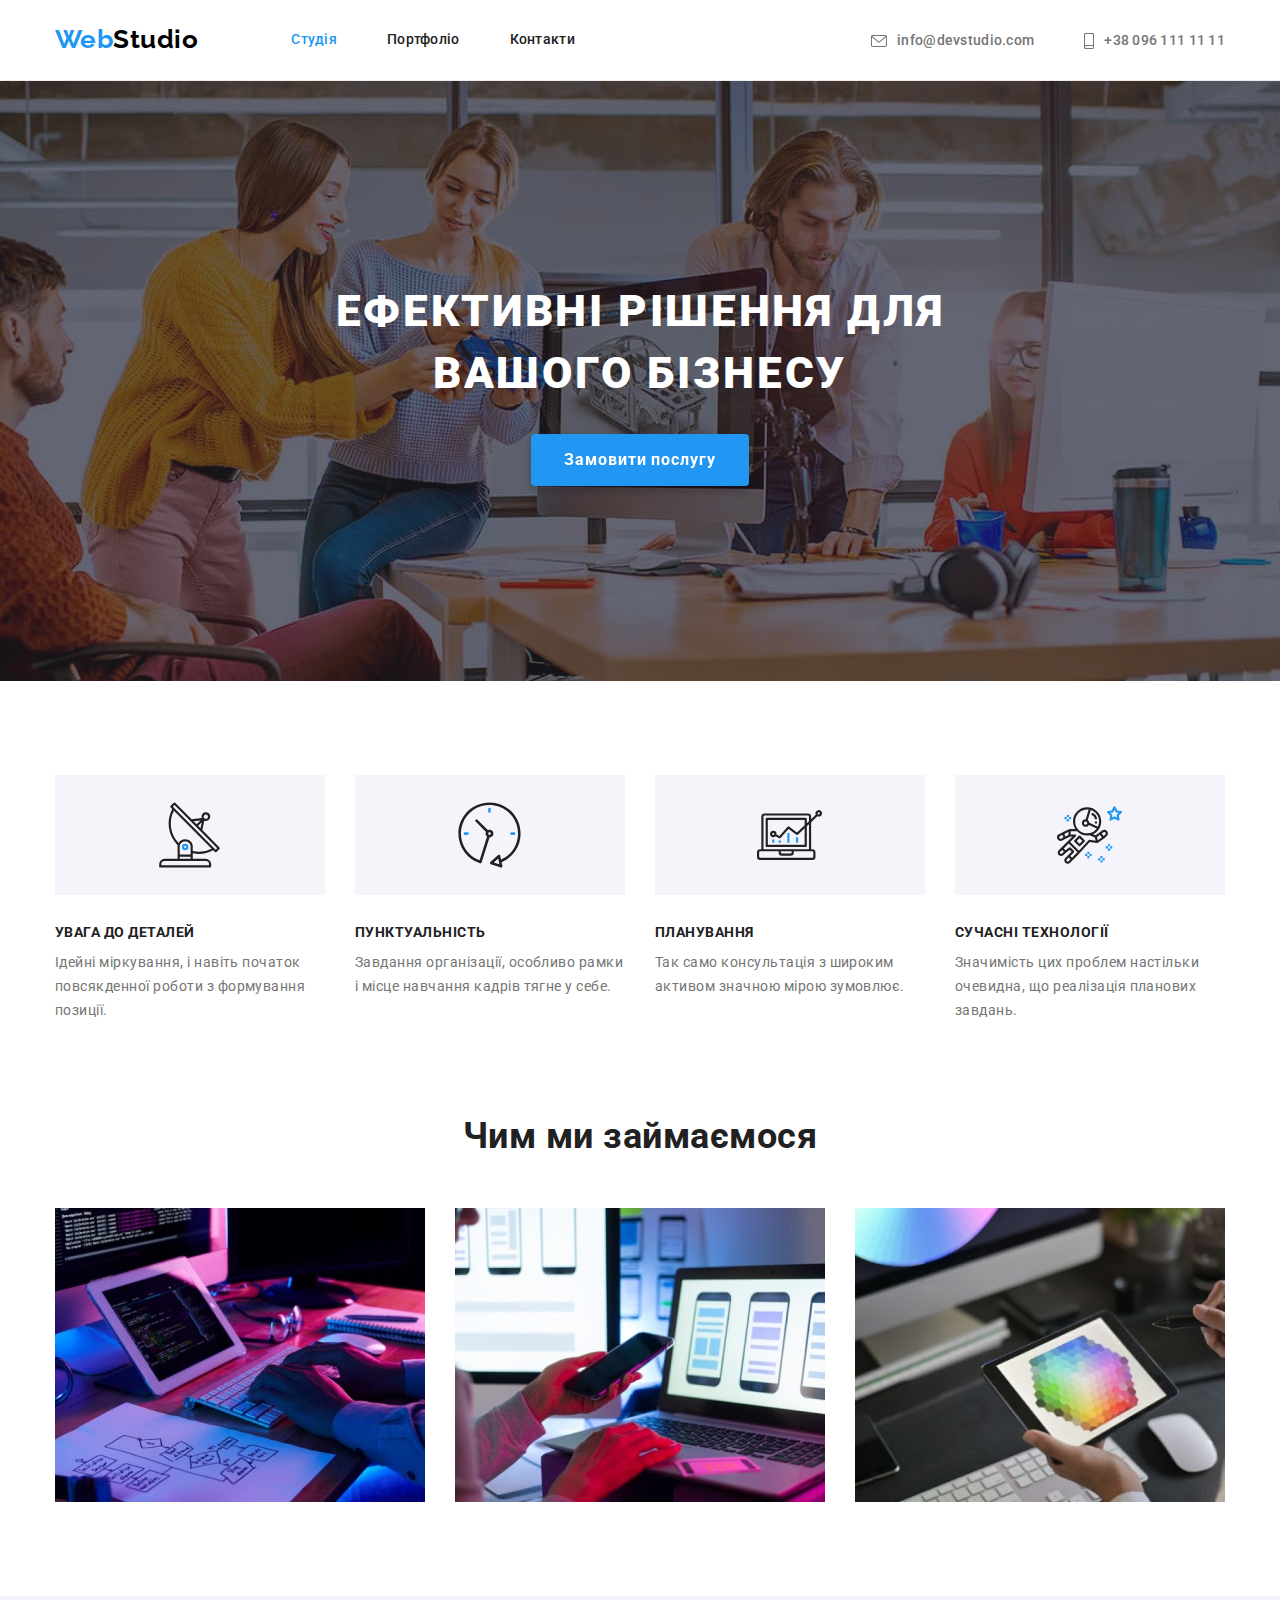
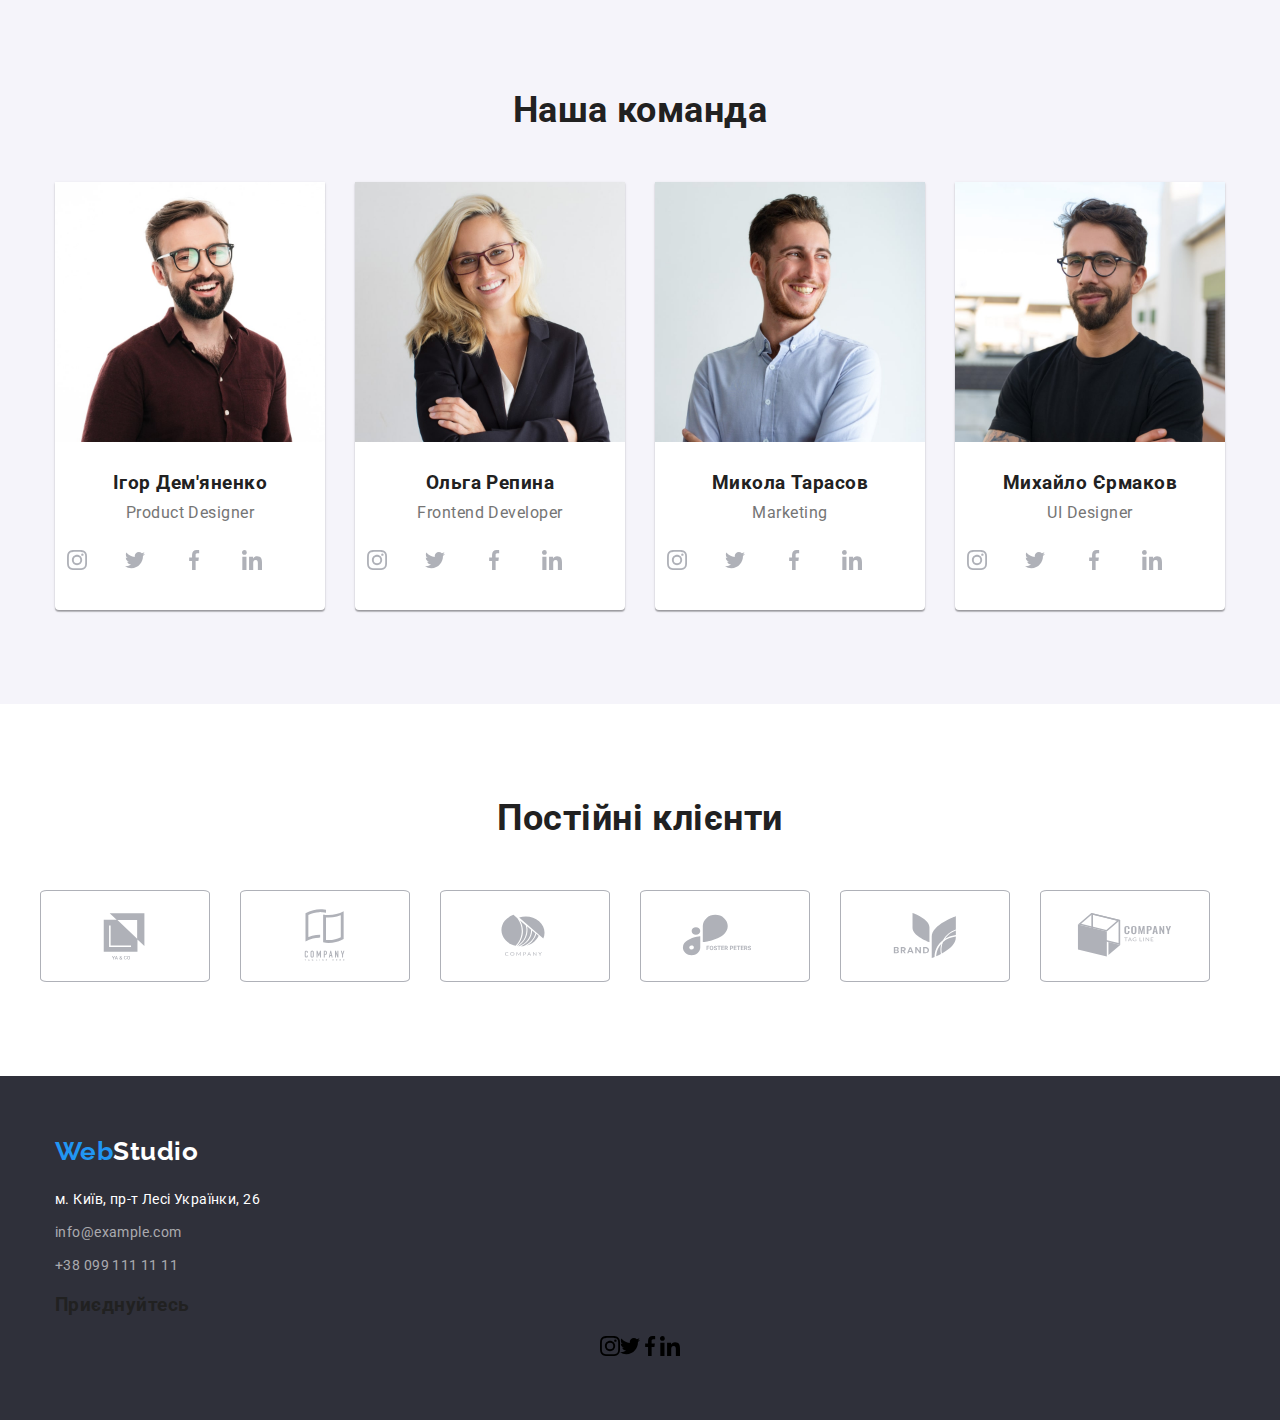
==== commit c69fdddc: "Розмітка футера і постійні клієнти" ====
--- a/index.html
+++ b/index.html
@@ -192,6 +192,54 @@
                     </ul>
                 </div>
             </section>
+            <section class="section">
+                <div class="container">
+                <h2 class="section-title">Постійні клієнти</h2>
+                <ul class="customers-list list">
+                    <li class="customers-item">
+                        <a href="" class="customers-link link">
+                            <svg class="customers-icon" width="106px" height="60px">
+                                <use href="./images/symbol-defs.svg#logo"></use>
+                            </svg>
+                        </a>
+                    </li>
+                    <li class="customers-item">
+                        <a href="" class="customers-link link">
+                            <svg class="customers-icon" width="106px" height="60px">
+                                <use href="./images/symbol-defs.svg#logo1"></use>
+                            </svg>
+                        </a>
+                    </li>
+                    <li class="customers-item">
+                        <a href="" class="customers-link link">
+                            <svg class="customers-icon" width="106px" height="60px">
+                                <use href="./images/symbol-defs.svg#logo2"></use>
+                            </svg>
+                        </a>
+                    </li><li class="customers-item">
+                        <a href="" class="customers-link link">
+                            <svg class="customers-icon" width="106px" height="60px">
+                                <use href="./images/symbol-defs.svg#logo3"></use>
+                            </svg>
+                        </a>
+                    </li>
+                    <li class="customers-item">
+                        <a href="" class="customers-link link">
+                            <svg class="customers-icon" width="106px" height="60px">
+                                <use href="./images/symbol-defs.svg#logo4"></use>
+                            </svg>
+                        </a>
+                    </li>
+                    <li class="customers-item">
+                        <a href="" class="customers-link link">
+                            <svg class="customers-icon" width="106px" height="60px">
+                                <use href="./images/symbol-defs.svg#logo5"></use>
+                            </svg>
+                        </a>
+                    </li>
+                </ul>
+                </div>
+            </section>
     </main>
 <!--Футер-->
     <footer class="footer">
@@ -203,8 +251,31 @@
                     <li class="footer-list-item"><a href="mailto:info@example.com" class="link">info@example.com</a></li>
                     <li class="footer-list-item"><a href="tel:+380991111111" class="link">+38 099 111 11 11</a></li>
                 </ul>
-
-                
+        </div>
+        <div class="container">
+            <h3>Приєднуйтесь</h3>
+            <ul class="conection-list list">
+                <li>
+                    <a href="" class="conection-link link">
+                        <svg class="conection-icon" width="20px" height="20px"><use href="./images/symbol-defs.svg#instagram"></use></svg>
+                    </a>
+                </li>
+                <li>
+                    <a href="" class="conection-link link">
+                        <svg class="conection-icon" width="20px" height="20px"><use href="./images/symbol-defs.svg#twitter"></use></svg>
+                    </a>
+                </li>
+                <li>
+                    <a href="" class="conection-link link">
+                        <svg class="conection-icon" width="20px" height="20px"><use href="./images/symbol-defs.svg#facebook"></use></svg>
+                    </a>
+                </li>
+                <li>
+                    <a href="" class="conection-link link">
+                        <svg class="conection-icon" width="20px" height="20px"><use href="./images/symbol-defs.svg#linkedin"></use></svg>
+                    </a>
+                </li>
+            </ul>
         </div>
     </footer>
 </body>
--- a/css/styles.css
+++ b/css/styles.css
@@ -369,7 +369,7 @@
     margin-right: 10px;
     width: 44px;
     height: 44px;
-    background-color: red;
+    background-color: var(--primary-white-color);
     border-radius: 50%;
 }
 
@@ -386,6 +386,42 @@
 .social-link:focus .social-icon {
     background-color: var(--accent-color);
     fill: var(--primary-white-color);
+}
+
+/* -------------------------CUSTOMERS------------------------------ */
+
+.customers-list{
+    display: flex;
+    justify-content: center;
+}
+
+.customers-link {
+    display: flex;
+    align-items: center;
+    justify-content: center;
+    margin-right: 30px;
+    width: 170px;
+    height: 92px;
+    border: 1px solid #AFB1B8;
+    border-radius: 4%;
+}
+
+.customers-link:not(:last child) {
+    margin-right: 0px;
+}
+
+.customers-link:hover,
+.customers-link:focus {
+    border: 1px solid var(--accent-color);
+}
+
+.customers-icon {
+    fill: #AFB1B8;
+}
+
+.customers-link:hover .customers-icon,
+.customers-link:focus .customers-icon {
+    fill: var(--accent-color);
 }
 
 /* Portfolio.css */
@@ -538,6 +574,11 @@
     color: var(--accent-color);
 }
 
-
-
-
+.conection-list {
+    display: flex;
+    justify-content: center;
+}
+
+
+
+
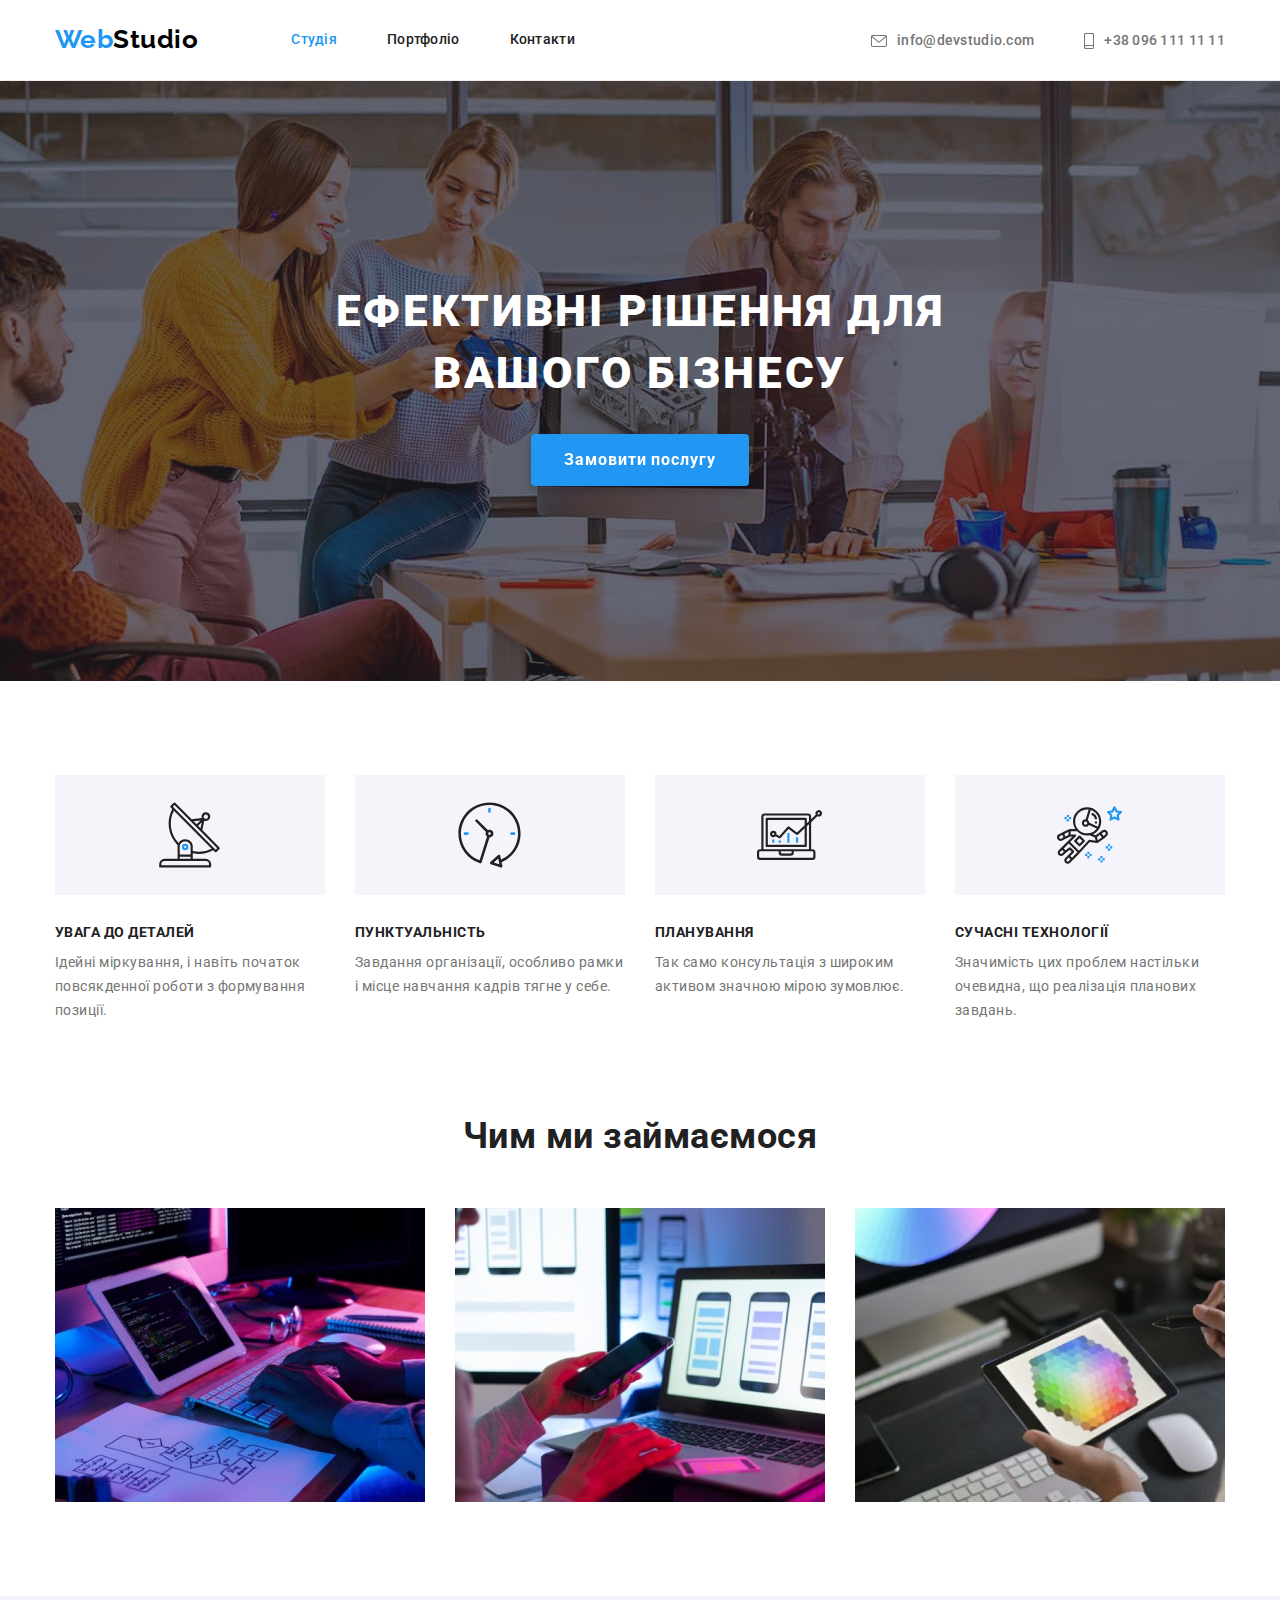
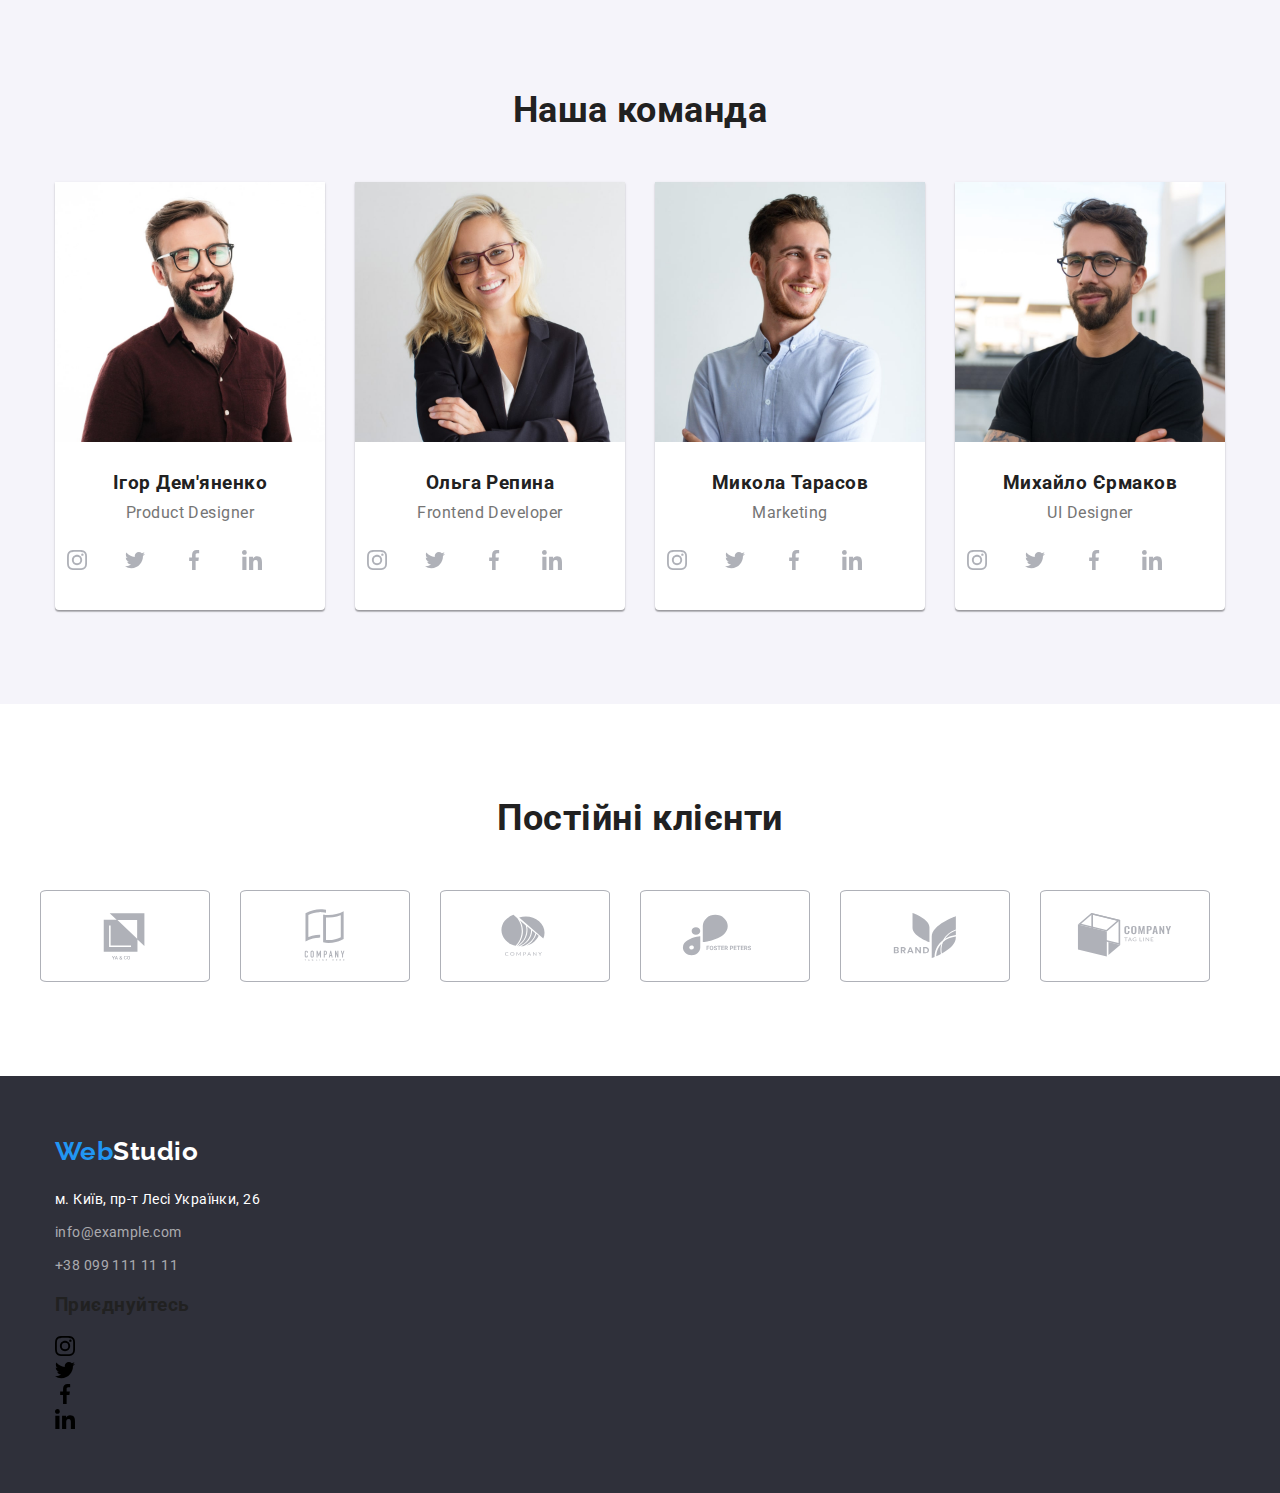
==== commit b19fd685: "Додає svg в footer" ====
--- a/index.html
+++ b/index.html
@@ -111,18 +111,20 @@
                             <h3 class="title">Ігор Дем'яненко</h3>
                             <p class="members-position">Product Designer</p>
                             </div>
-                            <a href="#" class="social-link link">
-                                <svg class="social-icon" width="20px" height="20px"><use href="./images/symbol-defs.svg#instagram"></use></svg>
-                            </a>
-                            <a href="#" class="social-link link">
-                                <svg class="social-icon" width="20px" height="20px"><use href="./images/symbol-defs.svg#twitter"></use></svg>
-                            </a>
-                            <a href="#" class="social-link link">
-                                <svg class="social-icon" width="20px" height="20px"><use href="./images/symbol-defs.svg#facebook"></use></svg>
-                            </a>
-                            <a href="#" class="social-link link">
-                                <svg class="social-icon" width="20px" height="20px"><use href="./images/symbol-defs.svg#linkedin"></use></svg>
-                            </a>
+                            <div class="social-box">
+                            <a href="#" class="social-link link">
+                                <svg class="social-icon" width="20px" height="20px"><use href="./images/symbol-defs.svg#instagram"></use></svg>
+                            </a>
+                            <a href="#" class="social-link link">
+                                <svg class="social-icon" width="20px" height="20px"><use href="./images/symbol-defs.svg#twitter"></use></svg>
+                            </a>
+                            <a href="#" class="social-link link">
+                                <svg class="social-icon" width="20px" height="20px"><use href="./images/symbol-defs.svg#facebook"></use></svg>
+                            </a>
+                            <a href="#" class="social-link link">
+                                <svg class="social-icon" width="20px" height="20px"><use href="./images/symbol-defs.svg#linkedin"></use></svg>
+                            </a>
+                            </div>
                         </li>
                         </div>
 
@@ -133,18 +135,20 @@
                             <h3 class="title">Ольга Репина</h3>
                             <p class="members-position">Frontend Developer</p>
                             </div>
-                            <a href="#" class="social-link link">
-                                <svg class="social-icon" width="20px" height="20px"><use href="./images/symbol-defs.svg#instagram"></use></svg>
-                            </a>
-                            <a href="#" class="social-link link">
-                                <svg class="social-icon" width="20px" height="20px"><use href="./images/symbol-defs.svg#twitter"></use></svg>
-                            </a>
-                            <a href="#" class="social-link link">
-                                <svg class="social-icon" width="20px" height="20px"><use href="./images/symbol-defs.svg#facebook"></use></svg>
-                            </a>
-                            <a href="#" class="social-link link">
-                                <svg class="social-icon" width="20px" height="20px"><use href="./images/symbol-defs.svg#linkedin"></use></svg>
-                            </a>
+                            <div class="social-box">
+                            <a href="#" class="social-link link">
+                                <svg class="social-icon" width="20px" height="20px"><use href="./images/symbol-defs.svg#instagram"></use></svg>
+                            </a>
+                            <a href="#" class="social-link link">
+                                <svg class="social-icon" width="20px" height="20px"><use href="./images/symbol-defs.svg#twitter"></use></svg>
+                            </a>
+                            <a href="#" class="social-link link">
+                                <svg class="social-icon" width="20px" height="20px"><use href="./images/symbol-defs.svg#facebook"></use></svg>
+                            </a>
+                            <a href="#" class="social-link link">
+                                <svg class="social-icon" width="20px" height="20px"><use href="./images/symbol-defs.svg#linkedin"></use></svg>
+                            </a>
+                            </div>
                         </li>
                         </div>
                         <div class="box">
@@ -154,6 +158,7 @@
                             <h3 class="title">Микола Тарасов</h3>
                             <p class="members-position">Marketing</p>
                         </div>
+                        <div class="social-box">
                         <a href="#" class="social-link link">
                                 <svg class="social-icon" width="20px" height="20px"><use href="./images/symbol-defs.svg#instagram"></use></svg>
                             </a>
@@ -166,6 +171,7 @@
                             <a href="#" class="social-link link">
                                 <svg class="social-icon" width="20px" height="20px"><use href="./images/symbol-defs.svg#linkedin"></use></svg>
                             </a>
+                            </div>
                         </li>
                         </div>
                         <div class="box">
@@ -175,18 +181,20 @@
                             <h3 class="title">Михайло Єрмаков</h3>
                             <p class="members-position">UI Designer</p>
                             </div>
-                            <a href="#" class="social-link link">
-                                <svg class="social-icon" width="20px" height="20px"><use href="./images/symbol-defs.svg#instagram"></use></svg>
-                            </a>
-                            <a href="#" class="social-link link">
-                                <svg class="social-icon" width="20px" height="20px"><use href="./images/symbol-defs.svg#twitter"></use></svg>
-                            </a>
-                            <a href="#" class="social-link link">
-                                <svg class="social-icon" width="20px" height="20px"><use href="./images/symbol-defs.svg#facebook"></use></svg>
-                            </a>
-                            <a href="#" class="social-link link">
-                                <svg class="social-icon" width="20px" height="20px"><use href="./images/symbol-defs.svg#linkedin"></use></svg>
-                            </a>
+                            <div class="social-box">
+                            <a href="#" class="social-link link">
+                                <svg class="social-icon" width="20px" height="20px"><use href="./images/symbol-defs.svg#instagram"></use></svg>
+                            </a>
+                            <a href="#" class="social-link link">
+                                <svg class="social-icon" width="20px" height="20px"><use href="./images/symbol-defs.svg#twitter"></use></svg>
+                            </a>
+                            <a href="#" class="social-link link">
+                                <svg class="social-icon" width="20px" height="20px"><use href="./images/symbol-defs.svg#facebook"></use></svg>
+                            </a>
+                            <a href="#" class="social-link link">
+                                <svg class="social-icon" width="20px" height="20px"><use href="./images/symbol-defs.svg#linkedin"></use></svg>
+                            </a>
+                            </div>
                         </li>
                         </div>
                     </ul>
@@ -216,7 +224,8 @@
                                 <use href="./images/symbol-defs.svg#logo2"></use>
                             </svg>
                         </a>
-                    </li><li class="customers-item">
+                    </li>
+                    <li class="customers-item">
                         <a href="" class="customers-link link">
                             <svg class="customers-icon" width="106px" height="60px">
                                 <use href="./images/symbol-defs.svg#logo3"></use>
@@ -244,6 +253,7 @@
 <!--Футер-->
     <footer class="footer">
         <div class="container">
+            <div class="address">
             <a href="./index.html" class="footer-logo link"><span>Web</span>Studio</a>
                 <ul class="footer-list list">
                     <li class="footer-list-item"><a href="https://goo.gl/maps/6noj76bHKPzLhNcZA" target="_blank" rel="noopener noreferrer nofollow"
@@ -251,32 +261,34 @@
                     <li class="footer-list-item"><a href="mailto:info@example.com" class="link">info@example.com</a></li>
                     <li class="footer-list-item"><a href="tel:+380991111111" class="link">+38 099 111 11 11</a></li>
                 </ul>
+            </div>
+            <div class="connection">
+                <h3 class="connection-title">Приєднуйтесь</h3>
+                <ul class="connection-list list">
+                <li>
+                    <a href="" class="connection-link link">
+                        <svg class="connection-icon" width="20px" height="20px"><use href="./images/symbol-defs.svg#instagram"></use></svg>
+                    </a>
+                </li>
+                <li>
+                    <a href="" class="connection-link link">
+                        <svg class="connection-icon" width="20px" height="20px"><use href="./images/symbol-defs.svg#twitter"></use></svg>
+                    </a>
+                </li>
+                <li>
+                    <a href="" class="connection-link link">
+                        <svg class="connection-icon" width="20px" height="20px"><use href="./images/symbol-defs.svg#facebook"></use></svg>
+                    </a>
+                </li>
+                <li>
+                    <a href="" class="connection-link link">
+                        <svg class="connection-icon" width="20px" height="20px"><use href="./images/symbol-defs.svg#linkedin"></use></svg>
+                    </a>
+                </li>
+                </ul>
+            </div>
         </div>
-        <div class="container">
-            <h3>Приєднуйтесь</h3>
-            <ul class="conection-list list">
-                <li>
-                    <a href="" class="conection-link link">
-                        <svg class="conection-icon" width="20px" height="20px"><use href="./images/symbol-defs.svg#instagram"></use></svg>
-                    </a>
-                </li>
-                <li>
-                    <a href="" class="conection-link link">
-                        <svg class="conection-icon" width="20px" height="20px"><use href="./images/symbol-defs.svg#twitter"></use></svg>
-                    </a>
-                </li>
-                <li>
-                    <a href="" class="conection-link link">
-                        <svg class="conection-icon" width="20px" height="20px"><use href="./images/symbol-defs.svg#facebook"></use></svg>
-                    </a>
-                </li>
-                <li>
-                    <a href="" class="conection-link link">
-                        <svg class="conection-icon" width="20px" height="20px"><use href="./images/symbol-defs.svg#linkedin"></use></svg>
-                    </a>
-                </li>
-            </ul>
-        </div>
+        
     </footer>
 </body>
 </html>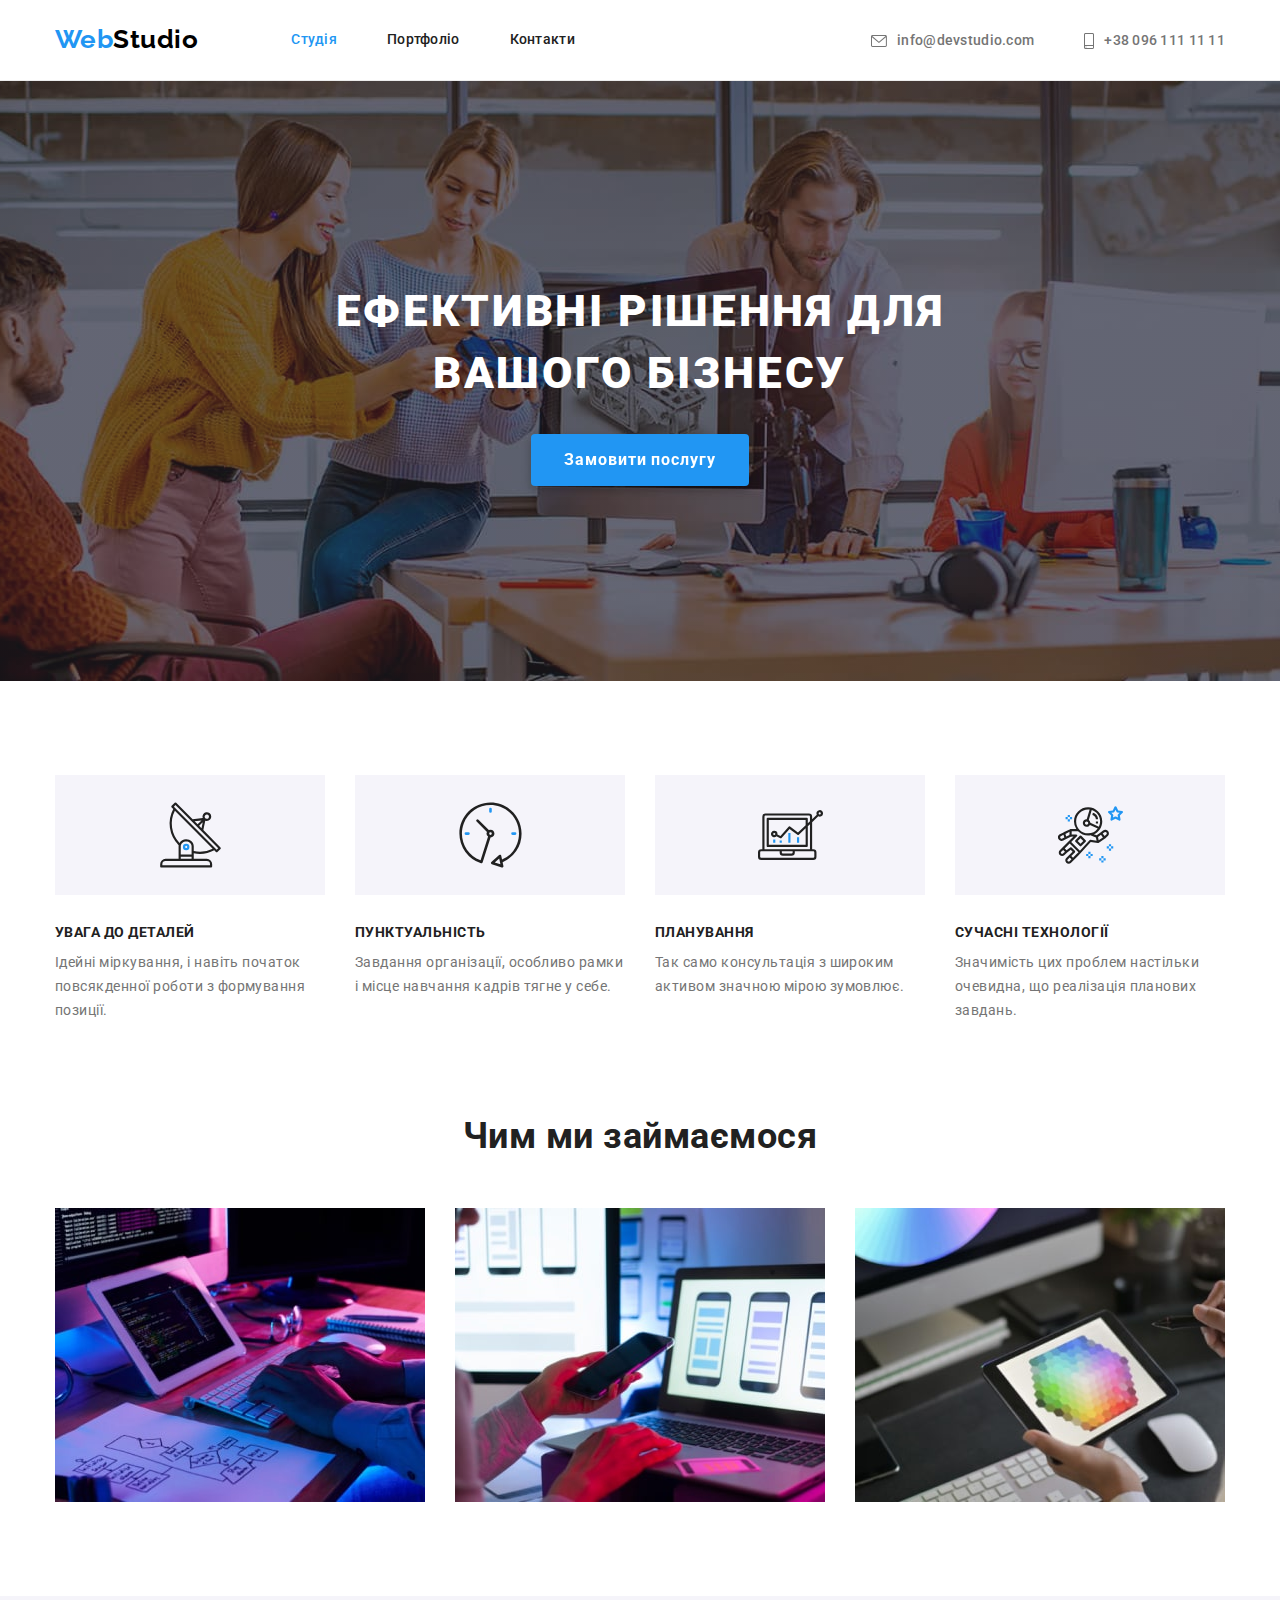
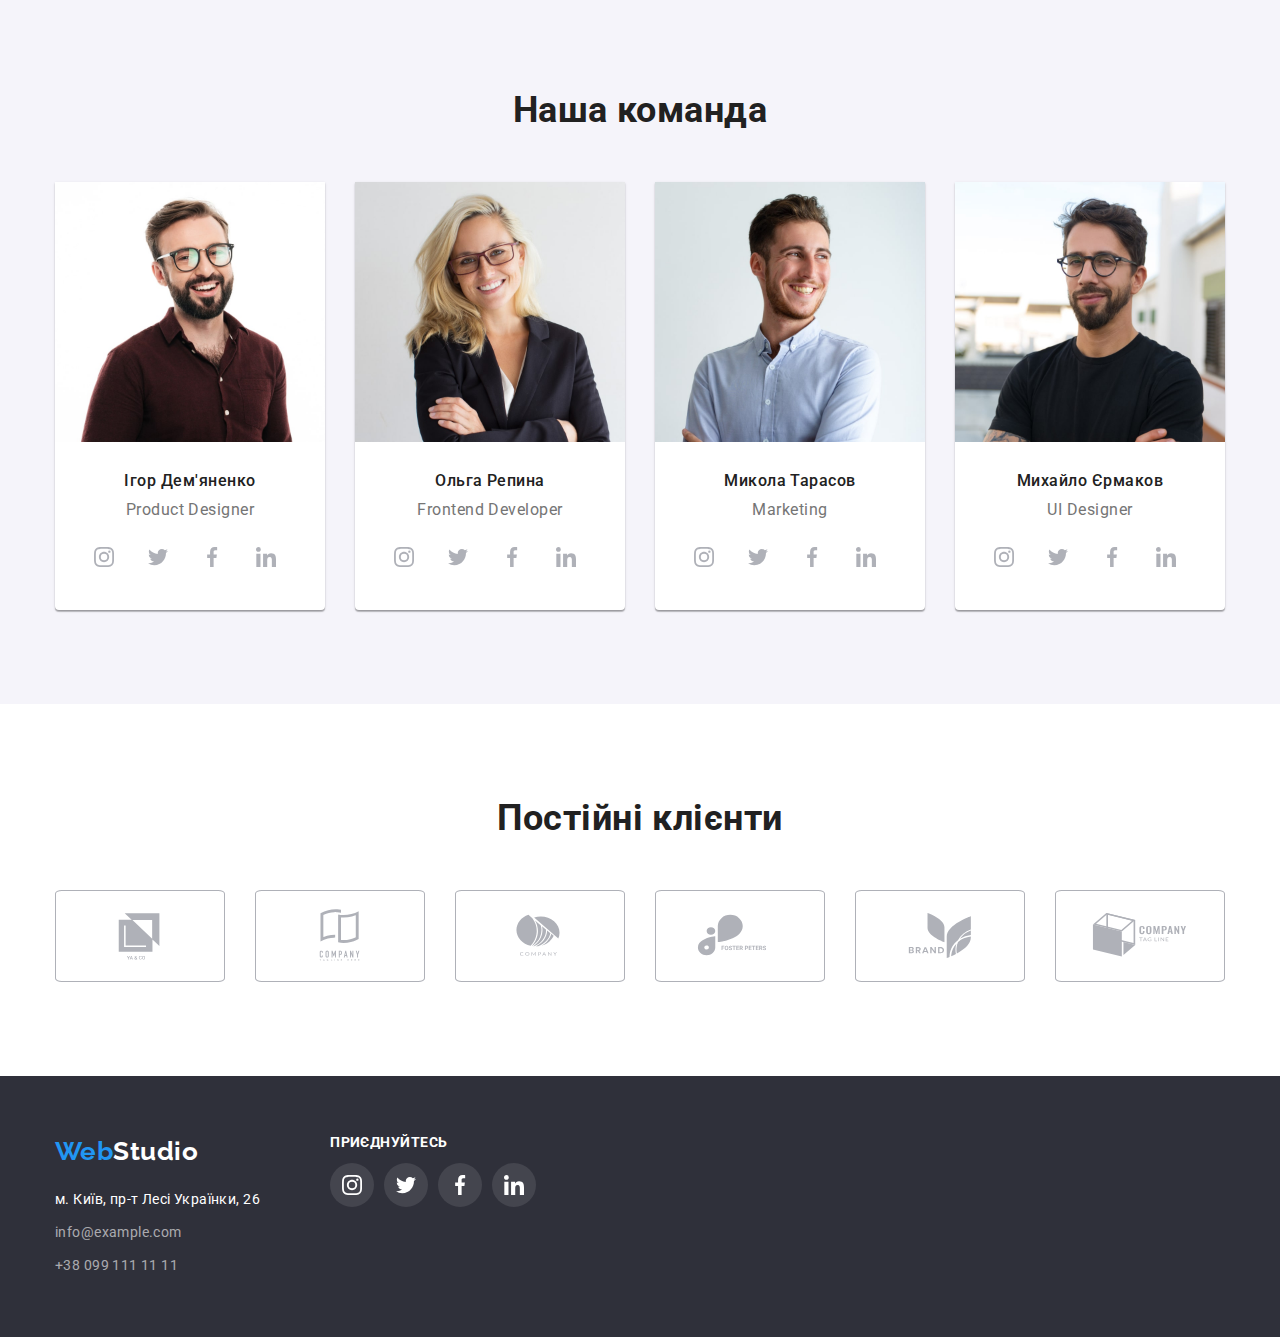
==== commit 640eb2fa: "Зміна назви класу" ====
--- a/index.html
+++ b/index.html
@@ -108,7 +108,7 @@
                         <li class="members-item">
                             <img src="./images/img.jpg" alt="Product Designer" width="270">
                             <div class="team-members">
-                            <h3 class="title">Ігор Дем'яненко</h3>
+                            <h3 class="members-name">Ігор Дем'яненко</h3>
                             <p class="members-position">Product Designer</p>
                             </div>
                             <div class="social-box">
@@ -132,7 +132,7 @@
                         <li>
                             <img src="./images/img(1).jpg" alt="Frontend Developer" width="270">
                             <div class="team-members">
-                            <h3 class="title">Ольга Репина</h3>
+                            <h3 class="members-name">Ольга Репина</h3>
                             <p class="members-position">Frontend Developer</p>
                             </div>
                             <div class="social-box">
@@ -155,7 +155,7 @@
                         <li>
                             <img src="./images/img(2).jpg" alt="Marketing" width="270">
                             <div class="team-members">
-                            <h3 class="title">Микола Тарасов</h3>
+                            <h3 class="members-name">Микола Тарасов</h3>
                             <p class="members-position">Marketing</p>
                         </div>
                         <div class="social-box">
@@ -178,7 +178,7 @@
                         <li>
                             <img src="./images/img(3).jpg" alt="UI Designer" width="270">
                             <div class="team-members">
-                            <h3 class="title">Михайло Єрмаков</h3>
+                            <h3 class="members-name">Михайло Єрмаков</h3>
                             <p class="members-position">UI Designer</p>
                             </div>
                             <div class="social-box">
--- a/css/styles.css
+++ b/css/styles.css
@@ -30,6 +30,7 @@
 
 h1,
 h2,
+h3,
 p {
     margin: 0;
 }
@@ -121,7 +122,7 @@
 }
 
 .header-list .link:hover,
-.header-list.link:focus,
+.header-list .link:focus,
 .header-list .link.current {
     color: var(--accent-color);
 }
@@ -141,7 +142,6 @@
     margin-right: 10px;
     fill: currentColor;
 }
-
 
 .header-contacts .link {
     color: var(--secondary-text-color);
@@ -261,16 +261,16 @@
 }
 
 .features-icon-background {
-    display: block;
+    display: flex;
+    justify-content: center;
+    align-items: center;
     margin-bottom: 30px;
     width: 270px;
     height: 120px;
-    padding: 25px 102px;
     background-color: var(--grey-color);
 }
 
 .feature-icon {
-    display: block;
     background-repeat: no-repeat;
     background-size: cover;
 }
@@ -347,23 +347,29 @@
 .team-members {
     padding-top: 30px;
     padding-bottom: 16px;
+    text-align: center;
+}
+
+.members-name {
+    margin-bottom: 10px;
+    font-weight: 500;
     font-size: 16px;
-    line-height: 1.2;
-    text-align: center;
-}
-
-.team-members .title {
-    margin-top: 0;
-    margin-bottom: 9px;
-    color: var(--title-text-color);
+    line-height: 1.18;
 }
 
 .members-position {
     color: var(--secondary-text-color);
+    text-align: center;
+}
+
+.social-box {
+    display: flex;
+    align-items: center;
+    justify-content: center;
 }
 
 .social-link {
-    display: inline-flex;
+    display: flex;
     align-items: center;
     justify-content: center;
     margin-right: 10px;
@@ -399,15 +405,15 @@
     display: flex;
     align-items: center;
     justify-content: center;
-    margin-right: 30px;
+    
     width: 170px;
     height: 92px;
     border: 1px solid #AFB1B8;
     border-radius: 4%;
 }
 
-.customers-link:not(:last child) {
-    margin-right: 0px;
+.customers-item:not(:last-child) {
+    margin-right: 30px;
 }
 
 .customers-link:hover,
@@ -433,14 +439,7 @@
     flex-wrap: wrap;
     justify-content: center;
     margin-bottom: 50px;
-}
-
-.projects-buttons-item {
-    margin-left: 8px;
-}
-
-.projects-buttons-item:first-child {
-    margin-left: 0;
+    gap: 8px;
 }
 
 .button {
@@ -453,6 +452,7 @@
     background-color: var(--grey-color);
     
     border: 1px solid transparent;
+    box-shadow: none;
     border-radius: 4px;
 
     cursor: pointer;
@@ -462,6 +462,8 @@
 .button:focus {
     background-color: var(--accent-color);
     color: var(--primary-white-color);
+    box-shadow: 0px 4px 4px
+    rgba(0, 0, 0, 0.25);
 }
 
 .projects-title {
@@ -472,29 +474,24 @@
     display: flex;
     flex-wrap: wrap;
     margin-bottom: 94px;
+    gap: 30px;
 }
 
 .projects-element {
     width: calc(100% -60px)/3;
-    margin-right: 30px;
-    margin-bottom: 30px;
-}
-
-
-.projects-element:nth-child(3n) {
-    margin-right: 0;
-}
-
-.projects-element:nth-last-child(-n + 3) {
-    margin-bottom: 0;
-}
-
+    box-shadow: none;
+}
+
+.projects-element:hover,
+.projects-element:focus {
+    box-shadow: 0px 4px 4px
+    rgba(0, 0, 0, 0.25);
+}
 
 .projects-item {
     padding: 20px 24px;
     border: 1px solid var(--border);
 }
-
 
 .projects .title {
     margin-top: 0;
@@ -536,6 +533,10 @@
     background-color: var(--background-grey-color);
 }
 
+.footer .container {
+    display: flex;
+}
+
 .footer-list {
     margin-top: 20px;
     font-style: normal;
@@ -558,6 +559,7 @@
 
 .footer-list .link {
     margin-top: 9px;
+    margin-right: 70px;
     color: rgba(255, 255, 255, 0.6);
 }
 
@@ -574,11 +576,41 @@
     color: var(--accent-color);
 }
 
-.conection-list {
-    display: flex;
+.connection {
+    display: flex;
+    flex-direction: column;
+    padding-top: 6px;
+}
+
+.connection-title {
+    margin-bottom: 20px;
+    color: var(--primary-white-color);
+    font-weight: 700;
+    font-size: 14px;
+    line-height: 1.14px;
+    text-transform: uppercase;
+}
+
+.connection-list {
+    display: flex;
+}
+
+.connection-link {
+    display: flex;
+    align-items: center;
     justify-content: center;
-}
-
-
-
-
+    margin-right: 10px;
+    width: 44px;
+    height: 44px;
+    border-radius: 50%;
+    background-color: rgba(255, 255, 255, 0.1);
+}
+
+.connection-link:hover,
+.connection-link:focus {
+    background-color: var(--accent-color);
+}
+
+.connection-icon {
+    fill: var(--primary-white-color);
+}
